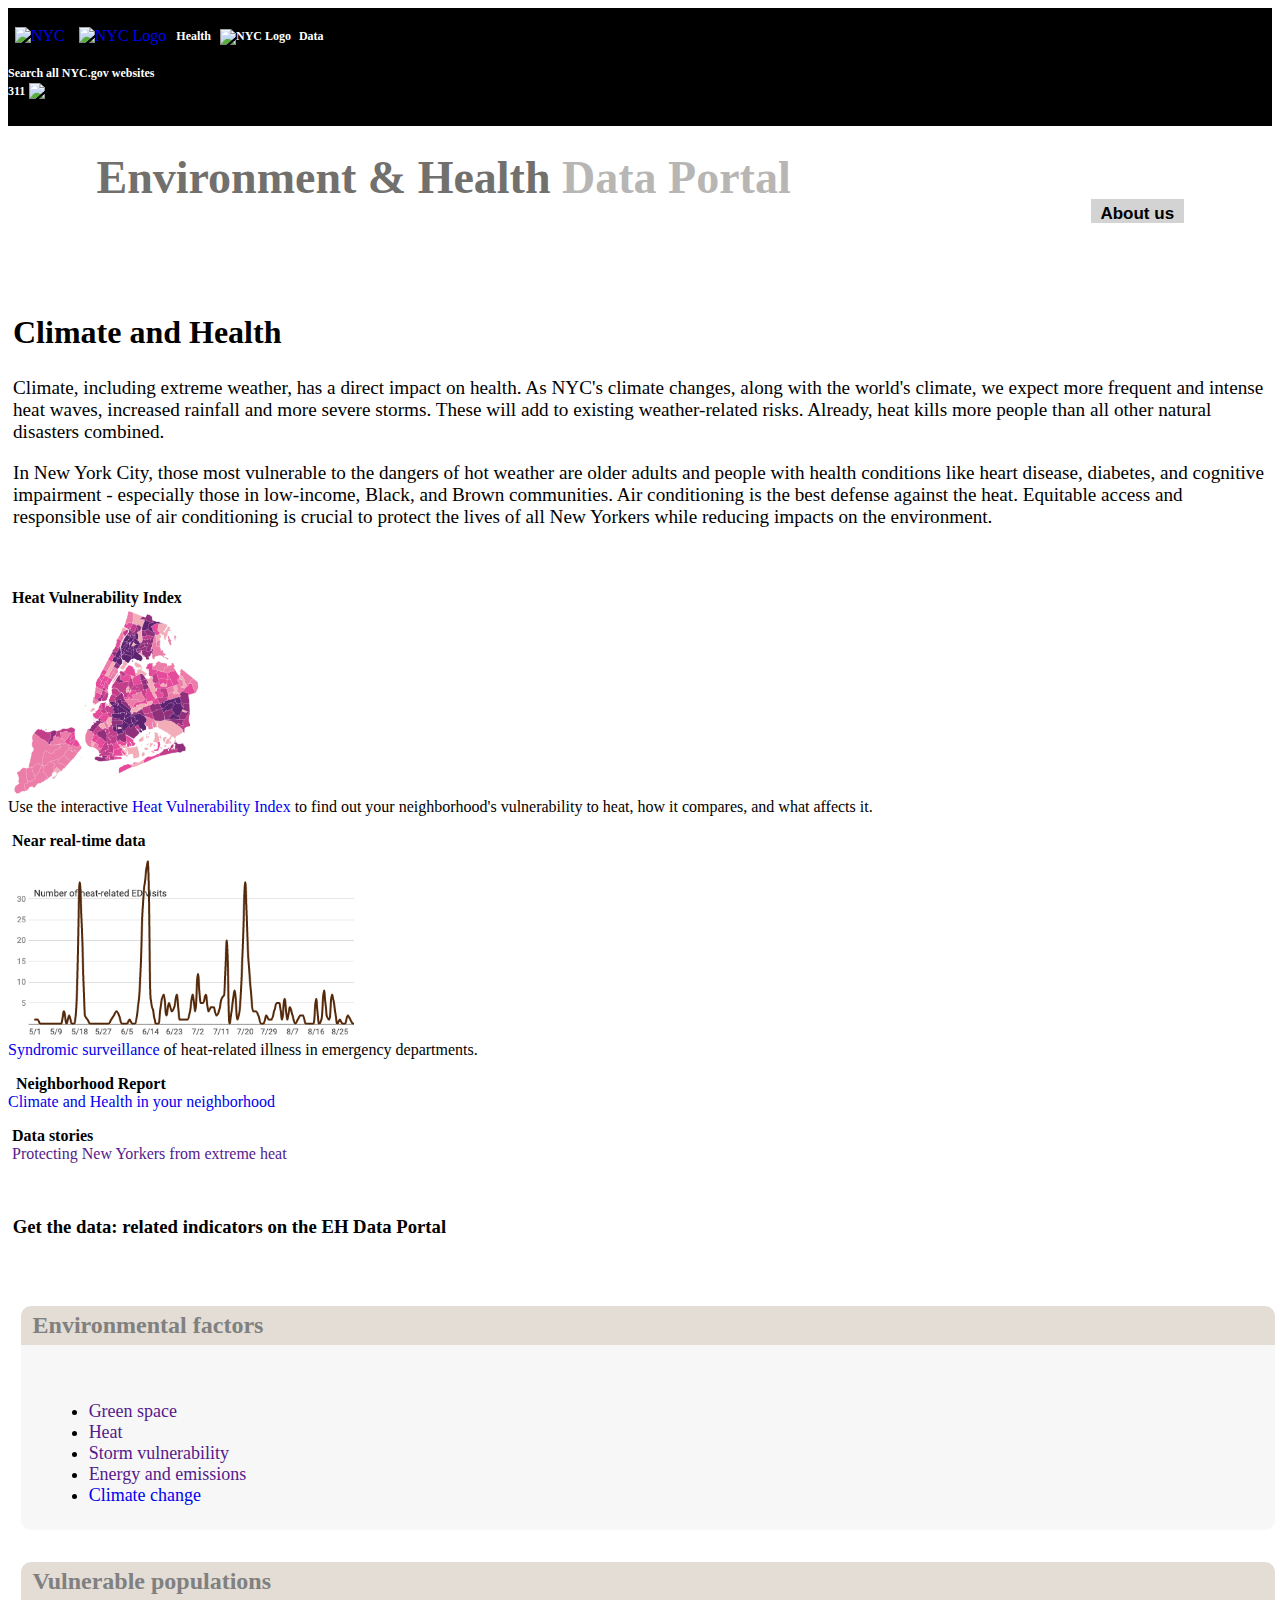
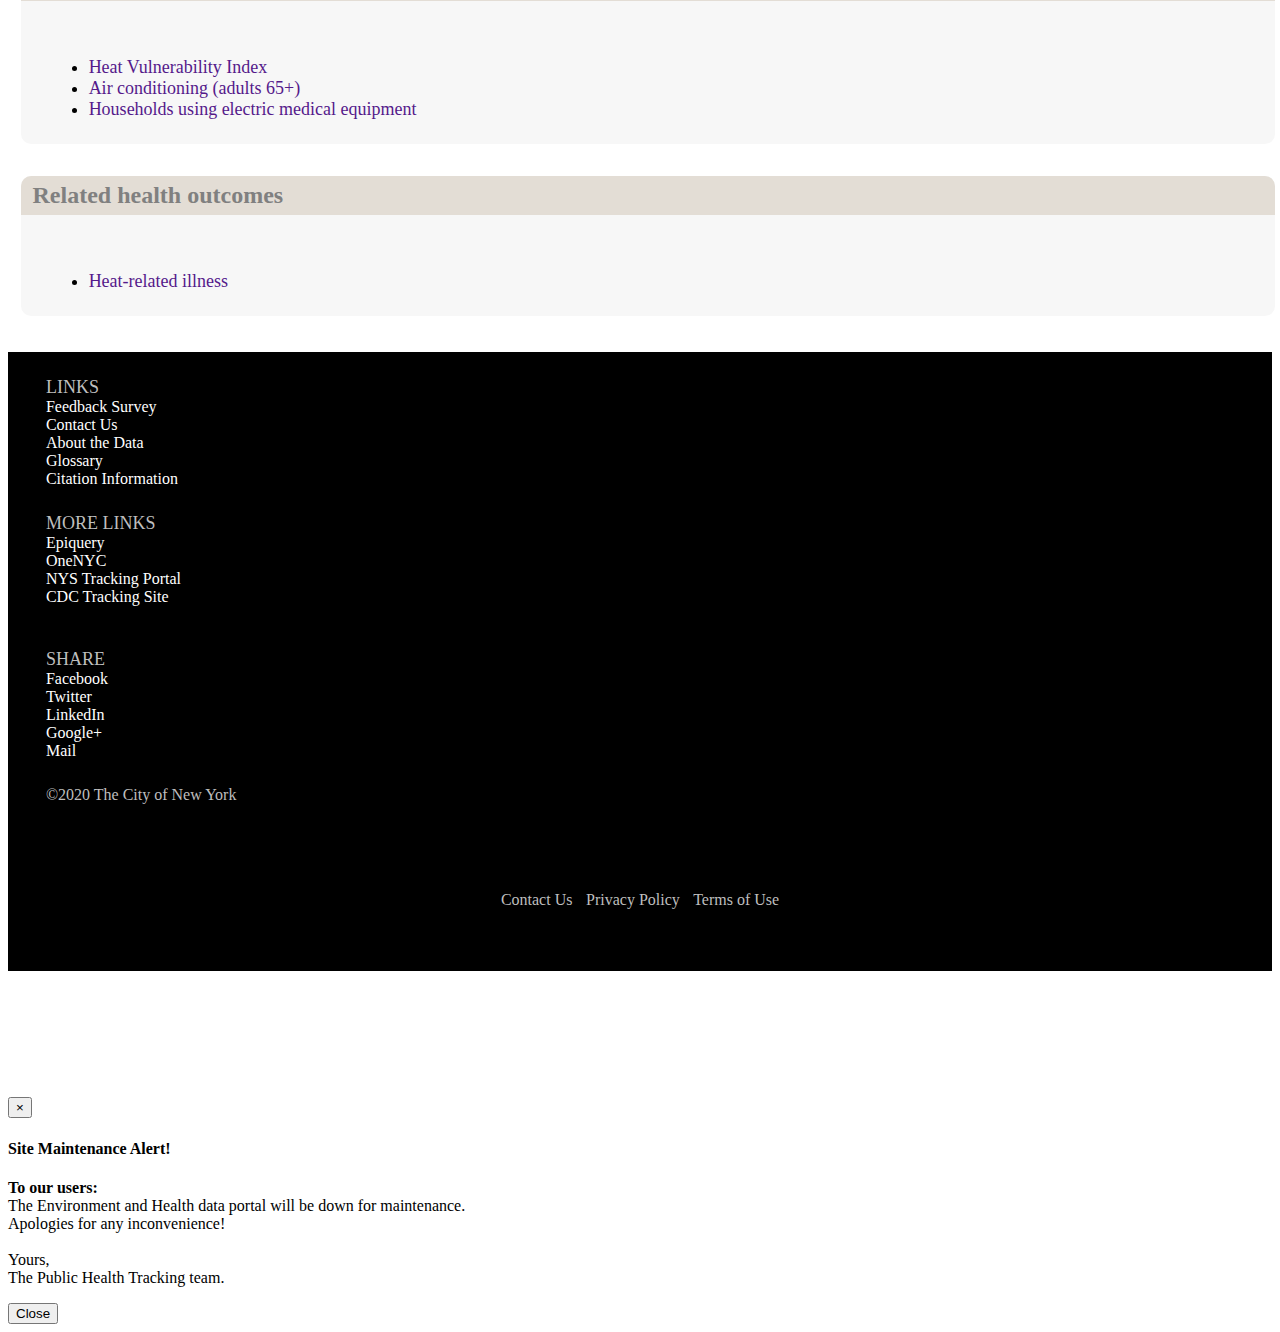
==== index.html @ 40ec313a "Update index.html" ====
<!DOCTYPE html>
<html xmlns="http://www.w3.org/1999/xhtml" lang="en-us">
<head id="ctl00_Head1"><title>
	Environment & Health Data Portal
</title>
    <meta charset="utf-8">
    <meta http-equiv="X-UA-Compatible" content="IE=edge">
    <meta name="viewport" content="width=device-width, initial-scale=1">
    <meta name="description" content="">
    <meta name="author" content="">
    <link rel="shortcut icon" href="../../assets/ico/favicon.ico">
    <!-- Bootstrap core CSS -->
    <link href="http://a816-dohbesp.nyc.gov/IndicatorPublic/EPHTbootstrap/css/bootstrap.min.css" rel="stylesheet" type="text/css" />
    <!-- Custom styles for this template -->
    <link href="http://a816-dohbesp.nyc.gov/IndicatorPublic/EPHTcss/navbar-static-top.css" rel="stylesheet" type="text/css" />
    <!-- Just for debugging purposes. Don't actually copy this line! -->
    <!--[if lt IE 9]><script src="../../assets/js/ie8-responsive-file-warning.js"></script><![endif]-->
    <!-- HTML5 shim and Respond.js IE8 support of HTML5 elements and media queries -->
    <!--[if lt IE 9]>
      <script src="https://oss.maxcdn.com/libs/html5shiv/3.7.0/html5shiv.js"></script>
      <script src="https://oss.maxcdn.com/libs/respond.js/1.4.2/respond.min.js"></script>
    <![endif]-->
    <script src="http://a816-dohbesp.nyc.gov/IndicatorPublic/EPHTjs/jquery-1.10.2.min.js" type="text/javascript"></script>
    <link href="http://a816-dohbesp.nyc.gov/IndicatorPublic/EPHTcss/CustomBootstrap.css" rel="stylesheet" type="text/css" />
    <link href="css/aqh.css" rel="stylesheet" type="text/css"/> 
    <link href="http://a816-dohbesp.nyc.gov/IndicatorPublic/EPHTcss/Custom.css" rel="stylesheet" type="text/css" />
    <link href="http://a816-dohbesp.nyc.gov/IndicatorPublic/EPHTcss/sticky-footer2.css" rel="stylesheet" type="text/css" />
    <link href="http://a816-dohbesp.nyc.gov/IndicatorPublic/EPHTcss/styleFont.css" rel="stylesheet" type="text/css" />
    <link rel="shortcut icon" href="http://a816-dohbesp.nyc.gov/IndicatorPublic/EPHTimages/logo.png" />
    <script src="http://a816-dohbesp.nyc.gov/IndicatorPublic/EPHTjs/jquery-ui.min.js" type="text/javascript"></script>
    <link href="http://a816-dohbesp.nyc.gov/IndicatorPublic/EPHTcss/jquery-ui.min.css" rel="stylesheet" type="text/css" />
        <!--Fontawesome Icons-->
        <link rel="stylesheet" href="https://nycehs.github.io/Portal-Core-Repo/fontawesome/css/all.min.css">
    <style type="text/css">
        li {
            list-style: none;
        }

        ul {
            list-style: none;
        }

        .CompletionListCssClass {
            font-size: 14px;
            color: #000;
            padding: 3px 5px;
            border: 1px solid #999;
            background: #fff;
            width: 300px;
            float: left;
            z-index: 1;
            position: absolute;
            margin-left: 0px;
        }

       
    </style>
    <style>
        .bodys {
            background: url(/IndicatorPublic/EPHTimages/contactus.png) no-repeat center;
            -webkit-background-size: cover;
            -moz-background-size: cover;
            -o-background-size: cover;
            background-size: cover;
            background-position: bottom;
        }

        .panel-default {
            opacity: 0.9;
            margin-top: 30px;
        }

        .form-group.last {
            margin-bottom: 0px;
        }
        /*---------------------------------------------------Search------------------------------------------------------------ */
        .SearchBox {
            width: 140px;
        }

        .SearchBoxSection {
            padding-bottom: 3%;
        }

        .WaterMarkSearch {
            color: Gray;
            font-size: 10pt !important;
        }

        #ui-id-1 {
            width: 250px;
        }

        .ui-menu-item {
            font-size: 14px;
        }
        /*----------------------------------------------------Search End----------------------------------------------------------*/
    </style>
    <style>
        .navbar {
            border-radius: 0;
        }

        img {
            /* Responsive images (ensure images don't scale beyond their parents) */
            max-width: 100%;
            /* Part 1: Set a maxium relative to the parent */
            width: auto\9;
            /* IE7-8 need help adjusting responsive images */
            height: auto;
            /* Part 2: Scale the height according to the width, otherwise you get stretching */
            vertical-align: middle;
            border: 0;
            -ms-interpolation-mode: bicubic;
        }

        black-title {
            color: #fff;
            font-size: 12px;
            font-weight: bold;
            padding: 0 0 0 10px;
        }



        .containerdata {
            max-width: 940px;
            _width: 940px;
            padding-left: 20px;
            padding-right: 20px;
            margin-left: auto;
            margin-right: auto;
            position: relative;
        }

        #main {
            margin-bottom: 20px;
        }


        .containerdata {
            *zoom: 1;
            max-width: 940px;
            _width: 940px;
            padding-left: 20px;
            padding-right: 20px;
            margin-left: auto;
            margin-right: auto;
            position: relative;
        }

            .containerdata:after {
                content: "";
                display: table;
                clear: both;
            }


            .containerdata:before,
            .containerdata:after {
                display: table;
                line-height: 0;
                content: "";
            }


            .containerdata:after {
                clear: both;
            }
        /*  NYC - Agency Header
    -------------------
*/

        .agency-header .upper-header-left {
            width: 25%;
        }


        .agency-header .small-nyc-logo {
            height: 15px;
            width: 40px;
            margin: 0 10px 0 -1px;
        }


        .agency-header .upper-header-black-title {
            color: #fff;
            font-size: 12px;
            font-weight: bold;
            padding: 0 0 0 10px;
            /* Tablet Portrait size to standard 960 (devices and browsers) */
        }

        @media only screen and (max-width: 767px) {

            .agency-header .upper-header-black-title {
                display: none;
            }
        }


        .agency-header .upper-header-padding {
            width: 50%;
        }


        .agency-header .upper-header-right {
            position: absolute;
            right: 23px;
            padding-left: 4%;
            /* Tablet Portrait size to standard 960 (devices and browsers) */
        }

        @media only screen and (max-width: 767px) {

            .agency-header .upper-header-right {
                display: none;
            }
        }


        .agency-header .upper-header-search {
            font-size: 12px;
            font-weight: bold;
            color: #fff;
            margin-left: 5px;
        }


            .agency-header .upper-header-search a {
                color: #fff;
            }


        .agency-header .upper-header-three-one-one {
            color: #fff;
            font-size: 12px;
            font-weight: bold;
            margin: 0 5px;
        }


            .agency-header .upper-header-three-one-one a {
                color: #fff;
            }


        .lt-ie8 header .logo {
            position: relative;
        }


        .agency-header .upper-header-black {
            background: #000;
            height: 25px;
        }

        a {
            text-decoration: none;
            outline: 0;
        }

        ul {
            padding-left: 0px;
        }

        .SearchBoxSectionQuick {
            float: right;
        }

        @media only screen and (max-width: 320px) {
            .SearchBoxSectionQuick {
                float: left;
                padding-left:8%;
            }
            /*.thumbnailSec{
                padding-left:8%;
            }
            .headingInfo{
                  padding-left:8%;
             }*/
        }

        @media only screen and (max-width: 480px) {
            .SearchBoxSectionQuick {
                float: left;
                 padding-left:8%;
            }
             /*.thumbnailSec{
                padding-left:8%;
            }
             .headingInfo{
                  padding-left:8%;
             }*/
        }
    </style>

    <script type="text/javascript">
var _gaq = _gaq || [];
_gaq.push(['_setAccount', 'UA-28636785-1']);
_gaq.push(['_trackPageview']);

    (function () {
        var ga = document.createElement('script'); ga.type = 'text/javascript'; ga.async = true;
        ga.src = ('https:' == document.location.protocol ? 'https://ssl' : 'http://www') + '.google-analytics.com/ga.js';
        var s = document.getElementsByTagName('script')[0]; s.parentNode.insertBefore(ga, s);
    })();
    (function (i, s, o, g, r, a, m) {
        i['GoogleAnalyticsObject'] = r; i[r] = i[r] || function () {
            (i[r].q = i[r].q || []).push(arguments)
        }, i[r].l = 1 * new Date(); a = s.createElement(o),
      m = s.getElementsByTagName(o)[0]; a.async = 1; a.src = g; m.parentNode.insertBefore(a, m)
    })(window, document, 'script', '//www.google-analytics.com/analytics.js', 'ga');

</script>

    <script type="text/javascript">
        var _gaq = _gaq || [];
        _gaq.push(['_setAccount', 'UA-28636785-1']);
        _gaq.push(['_trackPageview']);

        (function () {
            var ga = document.createElement('script'); ga.type = 'text/javascript'; ga.async = true;
            ga.src = ('https:' == document.location.protocol ? 'https://ssl' : 'http://www') + '.google-analytics.com/ga.js';
            var s = document.getElementsByTagName('script')[0]; s.parentNode.insertBefore(ga, s);
        })();

        //window.onerror = function () {
        //    window.location.href("PublicTracking.aspx");
        //}
    </script>



</head>
<body data-spy="scroll" data-target="content">
    <style type="text/css">
        /*Bredcub start*/
        .bcrumb_home:after, .bcrumb_topic:before, .bcrumb_topic:after, .bcrumb_subtopic:after, .bcrumb_subtopic:before, .bcrumb_indicator:before
        {
            content: "";
            position: absolute;
            top: 49%;
            z-index: -1;
            width: 50%;
        }
        
        .bcrumb_home:after, .bcrumb_topic:before
        {
            border-top: 3px dotted silver;
        }
        
        .bcrumb_topic:after, .bcrumb_subtopic:after, .bcrumb_subtopic:before, .bcrumb_indicator:before
        {
            border-top: 3px solid #72706D;
        }
        
        .bcrumb_home:after, .bcrumb_topic:after, .bcrumb_subtopic:after
        {
            left: 50%;
        }
        
        .bcrumb_topic:before, .bcrumb_subtopic:before, .bcrumb_indicator:before
        {
            right: 50%;
        }
        
        .bcrumb_home, .bcrumb_topic, .bcrumb_subtopic, .bcrumb_indicator
        {
            text-align: center;
            position: relative;
            z-index: 1;
        }
        .bc_icon_Env
        {
            background: #b2c1b7;
            font-family: sans-serif;
            font-size: 14px;
            border: 0px solid white;
            border-radius: 50%;
            display: block;
            width: 28px;
            height: 28px;
            text-align: center;
            line-height: 28px;
            color: white;
            margin: 0 auto; /* behavior: url(js/PIE-1.0.0/PIE.htc);*/
        }
        
        .bc_icon_health
        {
            background: #8da2b5;
            font-family: sans-serif;
            font-size: 14px;
            border: 0px solid white;
            border-radius: 50%;
            display: block;
            width: 28px;
            height: 28px;
            text-align: center;
            line-height: 28px;
            color: white;
            margin: 0 auto; /* behavior: url(js/PIE-1.0.0/PIE.htc);*/
        }
        
        .bc_icon
        {
            background: red;
            font-family: sans-serif;
            font-size: 14px;
        }
        
        .bc_home
        {
            background: #72706D;
            font-size: 16px;
        }
        
        
        .bc_icon, .bc_home
        {
            border: 0px solid white;
            border-radius: 50%;
            display: block;
            width: 28px;
            height: 28px;
            text-align: center;
            line-height: 28px;
            color: white;
            margin: 0 auto; /*behavior: url(js/PIE-1.0.0/PIE.htc);*/
        }
        
        .bc_home > .fa-home
        {
            margin-top: 4px;
        }

           /*  NYC - Agency Header
    -------------------
*/

        .agency-header .upper-header-left {
            width: 25%;
        }


        .agency-header .small-nyc-logo {
            height: 15px;
            width: 40px;
            margin: 0 10px 0 -1px;
        }


        .agency-header .upper-header-black-title {
            color: #fff;
            font-size: 12px;
            font-weight: bold;
            padding: 0 0 0 10px;
            /* Tablet Portrait size to standard 960 (devices and browsers) */
        }

        @media only screen and (max-width: 767px) {

            .agency-header .upper-header-black-title {
                display: none;
            }
        }


        .agency-header .upper-header-padding {
            width: 50%;
        }


        .agency-header .upper-header-right {
            position: absolute;
            right: 23px;
            padding-left: 4%;
            /* Tablet Portrait size to standard 960 (devices and browsers) */
        }


        @media (min-width: 180px) { 
             .portaltitle {
                font-size:36px;
                font-weight:bold; 
                color: #72706d;            
            }
              .portalsubtitle {
                font-size:16px;
            }
        }
        /* Small devices (tablets, 768px and up) */
        @media (min-width: 768px) {
            .portaltitle {
                font-size:36px;
                font-weight:bold;  
                color: #72706d;            
            }
             .portalsubtitle {
                font-size:16px;                 
            }
        }

        /* Medium devices (desktops, 992px and up) */
        @media (min-width: 992px) {  
             .portaltitle {
                font-size:46px; 
                font-weight:bold;     
                color: #72706d;        
            } 
              .portalsubtitle {
                font-size:20px;                 
            }

        }

        /* Large devices (large desktops, 1200px and up) */
        @media (min-width: 1200px) {   
            .portaltitle {
                font-size:46px; 
                font-weight:bold;   
                color: #72706d;           
            } 
             .portalsubtitle {
                font-size:20px;                 
            }
        }
         /* -====== */

         /* End - NYC - Agency Header
    -------------------
*/

  
        .mdropbtn {
            background-color: black;
            color: white;
            font-weight:bold;
            padding-left: 20%;
            font-size: 12px;
            border: none;
            }
        .mdropdown-content {
            display: none;
            position: absolute;
            background-color: black;
            min-width: 100%;
            box-shadow: 0px 8px 16px 0px rgba(0,0,0,0.2);
            z-index: 1;
        }
 .mdropdown {
             position: relative;
            display: inline-block;
             color: white;
        }
            .mdropdown-content a {              
               padding-left:5px;
                padding-right:5px;
                padding-bottom:2px;              
                padding-top:3px;              
                display: block;
                background-color:black;
                color:white;
                font-weight:bold; 
                font-size: 12px;
            }

            .mdropdown-content a:hover { text-decoration: underline;}

            .mdropdown:hover .mdropdown-content {display: block;}
            .mdropdown:hover .mdropbtn {color:white;}

    </style>
    <form method="post" action="./Infographic.aspx" id="aspnetForm" role="main">
<div class="aspNetHidden">
<input type="hidden" name="__EVENTTARGET" id="__EVENTTARGET" value="" />
<input type="hidden" name="__EVENTARGUMENT" id="__EVENTARGUMENT" value="" />
<input type="hidden" name="__VIEWSTATE" id="__VIEWSTATE" value="/wEPDwULLTE1Mjg2ODA1NjBkZMqKMxJgKrU/wUZEgbzfE8G/mOHQipn+JaupIbJiMWh0" />
</div>

<script type="text/javascript">
//<![CDATA[
var theForm = document.forms['aspnetForm'];
if (!theForm) {
    theForm = document.aspnetForm;
}
function __doPostBack(eventTarget, eventArgument) {
    if (!theForm.onsubmit || (theForm.onsubmit() != false)) {
        theForm.__EVENTTARGET.value = eventTarget;
        theForm.__EVENTARGUMENT.value = eventArgument;
        theForm.submit();
    }
}
//]]>
</script>


<script src="http://a816-dohbesp.nyc.gov/IndicatorPublic/WebResource.axd?d=aV9jyb-Fp7F9CkYikFi5JEhA5NPgAIx7LPVR1TLxKPvVyAekL7sQSp5OYDFds5mo7yM3j55OBrlsD1oHlGs_XVOI3ALD_9Qn-vBt6dnXHSc1&t=636264156700000000" type="text/javascript"></script>


<script src="http://a816-dohbesp.nyc.gov/IndicatorPublic/Scripts/WebForms/MsAjax/MicrosoftAjax.js" type="text/javascript"></script>
<script type="text/javascript">
//<![CDATA[
if (typeof(Sys) === 'undefined') throw new Error('ASP.NET Ajax client-side framework failed to load.');
//]]>
</script>

<script src="http://a816-dohbesp.nyc.gov/IndicatorPublic/Scripts/WebForms/MsAjax/MicrosoftAjaxWebForms.js" type="text/javascript"></script>
<div class="aspNetHidden">

	<input type="hidden" name="__VIEWSTATEGENERATOR" id="__VIEWSTATEGENERATOR" value="B64E13E1" />
	<input type="hidden" name="__EVENTVALIDATION" id="__EVENTVALIDATION" value="/wEdAAJA0SbKWSqwSrJ5rwhRHuf8A3tXiMLM8y8aEkS21tuzdjdCIg7AAr4YM25DkGEoFbBFaZ4jBKxnVuKt+2EQ28OO" />
</div>
    <script src="http://a816-dohbesp.nyc.gov/IndicatorPublic/EPHTbootstrap/js/bootstrap.min.js" type="text/javascript"></script>
    <script src="http://a816-dohbesp.nyc.gov/IndicatorPublic/EPHTbootstrap/js/bootstrap-select.min.js" type="text/javascript"></script>
    <link href="http://a816-dohbesp.nyc.gov/IndicatorPublic/EPHTbootstrap/css/bootstrap-select.min.css" rel="stylesheet" type="text/css"/>
    <link href="http://a816-dohbesp.nyc.gov/IndicatorPublic/EPHTcss/CustomBootstrap.css" rel="stylesheet" type="text/css" />
    <script src="http://a816-dohbesp.nyc.gov/IndicatorPublic/EPHTjs/jquery.dataTables.min.js" type="text/javascript"></script>
    <script src="http://a816-dohbesp.nyc.gov/IndicatorPublic/EPHTjs/jquery.dataTables.rowGrouping.js" type="text/javascript"></script>
    <!--[if lt IE 9]>
      <script type="text/javascript" src="EPHTjs/aight.js"></script>
    <![endif]-->
    <!--[if lte IE 8]><script type="text/javascript" src="EPHTjs/r2d3.js"></script><![endif]-->
    <!--[if gte IE 9]><!-->
    <script type="text/javascript" src="http://a816-dohbesp.nyc.gov/IndicatorPublic/EPHTjs/d3.v3.min.js"></script>
    <!--<![endif]-->
    <!-- IE10 viewport hack for Surface/desktop Windows 8 bug -->
    <!-- HTML5 shim and Respond.js IE8 support of HTML5 elements and media queries -->
    <!--[if lt IE 9]>
      <script src="https://oss.maxcdn.com/html5shiv/3.7.2/html5shiv.min.js"></script>
      <script src="https://oss.maxcdn.com/respond/1.4.2/respond.min.js"></script>
    <![endif]-->
    <script type="text/javascript">
//<![CDATA[
Sys.WebForms.PageRequestManager._initialize('ctl00$ScriptManager1', 'aspnetForm', [], [], [], 600, 'ctl00');
//]]>
</script>

    <div>
        
         
        <div class="row-fluid hidden-print"  style="min-height:5%;background-color:black;height:20%;">
          <div class="col-md-12 col-lg-12 col-sm-12 col-xs-12 agency-header" style="background-color:black;">
                 <div class="row-fluid">
                 
                  <div class="col-md-6 col-lg-6 col-sm-6 col-xs-6">
                       <div class="pull-left visible-lg visible-md hidden-xs hidden-sm" style="padding-left:12.5%;">&nbsp;</div>
                    <div style="white-space: nowrap;">
                      <a href="http://www1.nyc.gov/" aria-label="NYC Logo white">  &nbsp;                      
                                    <img src="http://a816-dohbesp.nyc.gov/IndicatorPublic/EPHTimages/nyc_white.png" alt="NYC" style="height:15px;"  class="small-nyc-logo" aria-label="NYC Logo white" />
                           <img src="http://a816-dohbesp.nyc.gov/IndicatorPublic/EPHTimages/upper-header-divider.gif" alt="NYC Logo" aria-label="NYC Logo img-responsive" />                                 

                      </a> 
                         <a href="https://www1.nyc.gov/site/doh/index.page"  style="color:white;font-size:12px;font-weight:bold;" aria-label="NYC health white">
                             &nbsp;     Health &nbsp;   
                                  <img src="http://a816-dohbesp.nyc.gov/IndicatorPublic/EPHTimages/upper-header-divider.gif" alt="NYC Logo" aria-label="NYC Logo img-responsive" />     
                         </a>         
                           
                          <div class="mdropdown"> 
                               <a class="mdropbtn" style="color:white;" href="http://www.nyc.gov/health/data">                                    
                             Data
                           </a>
                              <div class="mdropdown-content">
                                <a href="https://a816-health.nyc.gov/hdi/epiquery/" style="color:white;">&nbsp;Epiquery</a>
                                <a  href="" style="color:white;">&nbsp;Environment &amp; Health Data Portal</a>
                                <a  href="https://a816-health.nyc.gov/hdi/profiles/" style="color:white;">&nbsp;Community Health Profiles</a>		
                                </div>
                          </div>

                          </div>
                       
                  </div>

                  <div class="col-md-6 col-lg-6 col-sm-6 col-xs-6">
                        <span  class="pull-right visible-lg visible-md hidden-xs hidden-sm" style="padding-right:13%;">&nbsp;</span>
                      <div class="pull-right">
                          <span class="hidden-xs" style="white-space: nowrap;">

                              <a href="http://www1.nyc.gov/home/search/index.page" style="color: white; font-size: 12px; font-weight: bold; white-space: nowrap;" name="Search all NYC.gov websites Link" target="_blank" aria-label="Search all NYC.gov websites Link">Search
                                            all NYC.gov websites</a>
                          </span>
                      </div>
                      <div class="pull-right">
                          <span style="white-space: nowrap;">
                              <a href="http://www1.nyc.gov/311/index.page" style="color: white; font-size: 12px; font-weight: bold;" target="_blank" aria-label="311 Link">311</a>
                              <img src="http://a816-dohbesp.nyc.gov/IndicatorPublic/EPHTimages/upper-header-divider.gif"
                                  alt="Search all NYC.gov websites Image" aria-label="Search all NYC.gov websites Image" />
                          </span>
                      </div>
                  </div>
                
              </div>
          </div>
        </div>
        
        
        
    <div class="container-fluid ">
          <div class="bodys img-responsive" style="width: 100%; height: 100%">
            <div class="iw_component" id="1432060140214" style="display: block">
                <div class="agency-header">
                    <div class="upper-header-black">
                        <div class="containerdata1">
                           
                        </div>
                    </div>
                </div>
            </div>

            <div id="viz_header">
                <div class="row-fluid" style="padding-top:2%; padding-bottom: 2%;overflow:hidden;">
                    <div class="col-md-10 col-lg-10 col-sm-12 col-xs-12 pull-left" style="padding-left:7%;">
                        <div class="header_title">
                            <a href="PublicTracking.aspx" style="text-decoration: none;" class="header_title portaltitle">Environment
                        & Health <span style="opacity: 0.5">Data Portal</span></a>
                        </div>
                    </div>                    
                        <div class="col-md-2 col-lg-2 col-sm-12 col-xs-12 pull-left" style="text-align: right;padding-right:7%;">                                                  
                                  <a href="LearnMore.aspx" style="text-decoration: none;background-color:lightgray;padding-top:5px;border-color:lightgray; font-family:Arial;color:black;width:115px;height:35px;font-size:17px;font-weight:bold;white-space:nowrap"  name="Learn More Link" class="btn btn-block pull-right">
                                           &nbsp;&nbsp;About us&nbsp;&nbsp;</a>                            
                    
                    </div>
                </div>
            </div>
        </div>
    </div>

            <div class="container" style="height: 100%; padding-top: 1%;">

                <div class="row" style="padding-top:2%; padding-bottom: 2%;overflow:hidden;">
                    <div class="col-md-10 col-lg-10 col-sm-12 col-xs-12 pull-left">
                        <h2 class="aq_title">Climate and Health</h2>
                        <p class="aq_intro">Climate, including extreme weather, has a direct impact on health. As NYC's climate changes, along with the world's climate, we expect more frequent and intense heat waves, increased rainfall and more severe storms. These will add to existing weather-related risks. Already, heat kills more people than all other natural disasters combined.   </p>
                        <p class="aq_intro">In New York City, those most vulnerable to the dangers  of hot weather are older adults and people with health conditions like heart disease, diabetes, and cognitive impairment - especially those in low-income, Black, and Brown communities. Air conditioning is the best defense against the heat. Equitable access and responsible use of air conditioning is crucial to protect the lives of all New Yorkers while reducing impacts on the environment.


                        </p>
                    </div>                    

                </div>

                <div class="row">

                    <div class="col-lg-4 col-sm-6 col-xs-12" style="padding-right: 10px;">                        
                        <ul class="list-group list-group-flush">
                        <li class="list-group-item"><strong><i class="fas fa-thermometer-full"></i>&nbsp;Heat Vulnerability Index</strong></li>
                        <li class="list-group-item text-center"><img src="images/hvi.png" style="height: 191px;"></li>
                        <li class="list-group-item">Use the interactive <a href="hvi.html">Heat Vulnerability Index</a> to find out your neighborhood's vulnerability to heat, how it compares, and what affects it.</li>
                    </ul></div>
                    <div class="col-lg-4 col-sm-6 col-xs-12" style="padding-right: 10px;">     
                        <ul class="list-group list-group-flush">
                            <li class="list-group-item"><strong><i class="fas fa-chart-line"></i>&nbsp;Near real-time data</strong></li>
                            <li class="list-group-item text-center"><img src="images/realtime.png" style="height: 191px;"></li>
                            <li class="list-group-item"><a href="syndromic.html">Syndromic surveillance</a> of heat-related illness in emergency departments.</li>
                        </ul>
                        
                        </div>

                    <div class="col-lg-4 col-sm-6 col-xs-12" style="padding-right: 10px;">

                        <ul class="list-group list-group-flush">

                           
                            <li class="list-group-item"><strong><i class="fas fa-map-marked-alt"></i>&nbsp; Neighborhood Report</strong></li>

                           
                            <li class="list-group-item">
                                <a href="http://a816-dohbesp.nyc.gov/IndicatorPublic/QuickView.aspx?report_id=79">Climate and Health in your neighborhood</a><br>
                               

                            </li>
                        </ul>

                        <ul class="list-group list-group-flush">
                            <li class="list-group-item"><strong><i class="fas fa-atlas"></i>&nbsp;Data stories</strong></li>
                            <li class="list-group-item">
                                <i class="fas fa-caret-right"></i>&nbsp;<a href="">Protecting New Yorkers from extreme heat</a><br>
                            </li>
                        </ul>




                    </div>
                </div>

                <br>
                
                <div class="row pt-4">
                    <h3><i class="fas fa-chart-line"></i>&nbsp;Get the data: <span class="text-muted">related indicators on the EH Data Portal</span></h3>
                </div>
                <br>

                <div class="row">
                    <div class="col-lg-4 col-md-6 col-sm-12" style="padding-right: 10px;">
                            <div class="tile" style="width: 100%; color: black; background-color:#f7f7f7;margin-left:1%;padding-left:0%;padding-right:0%;padding-top:0px;border-radius:10px;border-radius:10px;">
                                    <div style="background-color:#e3ddd5;border-top-right-radius:10px;border-top-left-radius:10px;">
                                        <h4 class="title" style="color:gray; width: 100%; padding: 6px;font-size:24px"><i class="fas fa-chart-bar"></i>&nbsp;Environmental factors                                                     
                                  </h4>                                             
                                    </div>                                                 
                                
                                  <div style="background-color:transparent;padding: 6px; ">
                                      <ul style="font-size:18px;padding-left:5%;">
                                         <li style="list-style-type:disc;">
                                                <a href="">Green space</a>
                                         </li>

                                         <li style="list-style-type:disc;">
                                                <a href="">Heat</a>
                                         </li>

                                         <li style="list-style-type:disc;">
                                                <a href="">Storm vulnerability</a>
                                         </li>

                                         <li style="list-style-type:disc">
                                                <a href="">Energy and emissions</a>
                                         </li>

                                         <li style="list-style-type:disc">
                                                <a href="http://a816-dohbesp.nyc.gov/IndicatorPublic/Subtopic.aspx?theme_code=1,4&subtopic_id=83">Climate change</a>
                                         </li>

                                     </ul>
                                  </div>
                              </div>
                        
                    </div>

                    <div class="col-lg-4 col-md-6 col-sm-12" style="padding-right: 10px;">
                        <div class="tile" style="width: 100%; color: black; background-color:#f7f7f7;margin-left:1%;padding-left:0%;padding-right:0%;padding-top:0px;border-radius:10px;border-radius:10px;">
                                <div style="background-color:#e3ddd5;border-top-right-radius:10px;border-top-left-radius:10px;">
                                    <h4 class="title" style="color:gray; width: 100%; padding: 6px;font-size:24px"><i class="fas fa-chart-bar"></i>&nbsp;Vulnerable populations                          
                              </h4>                                             
                                </div>                                                 
                            
                              <div style="background-color:transparent;padding: 6px; ">
                                  <ul style="font-size:18px;padding-left:5%;">
                                     <li style="list-style-type:disc;">
                                            <a href="">Heat Vulnerability Index</a>
                                     </li>

                                     <li style="list-style-type:disc;">
                                            <a href="">Air conditioning (adults 65+)</a>
                                     </li>

                                     <li style="list-style-type:disc;">
                                        <a href="">Households using electric medical equipment</a>
                                 </li>

                                   

                                 </ul>
                              </div>
                          </div>
                          
                    </div>

                    
                    <div class="col-lg-4 col-md-6 col-sm-12" style="padding-right: 10px;">
                            <div class="tile" style="width: 100%; color: black; background-color:#f7f7f7;margin-left:1%;padding-left:0%;padding-right:0%;padding-top:0px;border-radius:10px;border-radius:10px;">
                                    <div style="background-color:#e3ddd5;border-top-right-radius:10px;border-top-left-radius:10px;">
                                        <h4 class="title" style="color:gray; width: 100%; padding: 6px;font-size:24px"><i class="fas fa-chart-bar"></i>&nbsp;Related health outcomes                          
                                  </h4>                                             
                                    </div>                                                 
                                
                                  <div style="background-color:transparent;padding: 6px; ">
                                      <ul style="font-size:18px;padding-left:5%;">
                                         <li style="list-style-type:disc;">
                                                <a href="">Heat-related illness</a>
                                         </li>

                                     </ul>
                                  </div>
                              </div>
                           
                    </div>	

	

                </div>
                <br><br>
           
            </div>




    <script type="text/javascript">
        $(document).ready(function () {
            resizeLeftright();
            $('#imginfocold').mouseenter(function () {
                $('#imginfocold').hide()
                $('#imginfocoldHover').show();
            });
            $('#imginfocoldHover').mouseleave(function () {
                $('#imginfocold').show()
                $('#imginfocoldHover').hide();
            });
            $('#imginfo').mouseenter(function () {
                $('#imginfo').hide()
                $('#imginfoHover').show();
            });
            $('#imginfoHover').mouseleave(function () {
                $('#imginfo').show()
                $('#imginfoHover').hide();
            });

            $('#imginfoasthma').mouseenter(function () {
                $('#imginfoasthma').hide()
                $('#imginfoasthmaHover').show();
            });
            $('#imginfoasthmaHover').mouseleave(function () {
                $('#imginfoasthma').show()
                $('#imginfoasthmaHover').hide();
            });

            $('#imginfotraffic').mouseenter(function () {
                $('#imginfotraffic').hide()
                $('#imginfotrafficHover').show();
            });
            $('#imginfotrafficHover').mouseleave(function () {
                $('#imginfotraffic').show()
                $('#imginfotrafficHover').hide();
            });

            $("#imgHome").tooltip({
                'container': 'body',
                'placement': 'bottom',
                'html': true
            });

            $("#imgContactUs").tooltip({
                'container': 'body',
                'placement': 'bottom',
                'html': true
            });

            $("#imgtour").tooltip({
                'container': 'body',
                'placement': 'bottom',
                'html': true
            });
        });
        function resizeLeftright() {
            var leftHeight = $(".left").height();
            var rightHeight = $(".right").height();
            if (leftHeight > rightHeight) { $(".right").height(leftHeight) }
            else { $(".left").height(rightHeight) };
        }


        function MailToContactClick() {
            var hrefcon = $("#MailToContact").attr("href");
            var message = $("#message").val();
            var name = $("#name").val();
            var finallink = hrefcon + 'Dear Tracking Portal Staff, my name is ' + name + ',%0A %0A' + message + '%0AThank You.' + '%0A %0A' + 'Regards,' + '%0A' + name;
            $("#MailToContact").attr("href", finallink);
            return;
        }
        function ClickedFeedback() {

        }
        function txtsubtopic_item_selected(source, eventArgs) {
            var route = window.location.href;
            var routeData = route.split("?")[0];
            window.location.href = routeData + "?" + eventArgs.get_value();

        }
        var APIurl = $("#hidAPIUrl").val();
        $("#textSearch").autocomplete({
            minLength: 1,
            select: function (event, ui) { doSearch(ui.item.address); alert(address); },
            open: function () { $(this).removeClass("ui-corner-all").addClass("ui-corner-top"); },
            close: function () { $(this).removeClass("ui-corner-top").addClass("ui-corner-all"); },
            minLength: 2,
            source: function (request, response) {
                $.ajax({
                    url: APIurl + "Indicator/GetIndicatorList?prefixText=" + request.term + "&count=50",
                    dataType: "json",
                    type: "GET",
                    contentType: "application/json; charset=utf-8",
                    success: function (data) {
                        response($.map(data, function (item) {
                            return {
                                value: $.parseHTML($.parseJSON(item).First)[0].data,
                                address: $.parseHTML($.parseJSON(item).Second)[0].data
                            }
                        }))
                    }
                });
            } //source

        });
        $("#textSearch").keyup(function (e) {
            if (e.which === 13) {
                $(".ui-menu-item").show();
            }
        }).menu.active;
        function doSearch(address) {
            var route = window.location.href;
            var routeData = route.split("?")[0];
            window.location.href = routeData + "?" + address;
        }
        $("#textSearch").keypress(function (e) {
            var code = (e.keyCode ? e.keyCode : e.which);
            if (code == 13) { //Enter keycode
                return false;
            }
        });
    </script>


          <!--footer-->
        <div class="row-fluid hidden-print" style="background-color: black;" id="secfooter">
            <!--Links-->
            <div class="col-md-4 col-lg-4 col-sm-4 col-xs-4 footerSection" style="background-color: black; text-align: left; padding-left: 3%; padding-top: 2%;">
                <span style="font-size: large; color: #bebebe;">LINKS</span>
                <br />
               <a href="http://www.surveymonkey.com/s/TNQTZHV" target="_blank" style="color: white;" aria-label="Feedback Survey Link" id="Link2" title="Link2">Feedback Survey</a>
                <br />
                <a href="ContactUs.aspx" target="_blank" style="color: white;" aria-label="Contact Us Link" id="Link3">Contact Us</a><br />
                <a href="http://a816-dohmeta.nyc.gov/MetadataLite/" target="_blank" style="color: white;" aria-label="About the Data Link" id="Link4">About the Data</a>
                <br />
                <a href="Glossary.aspx"
                    target="_blank" style="color: white;" aria-label="Glossary Link" id="Link5">Glossary</a>
                <br />
               
                <a href="EPHTPDF/Suggested_Citation_Information.pdf"
                    target="_blank" style="color: white;" aria-label="citation information Link" id="SCI">Citation Information</a>
                <br />
               
            </div>
            <!--More Links-->
            <div class="col-md-4 col-lg-4 col-sm-4 col-xs-4 footerSection" style="background-color: black; text-align: left; padding-left: 3%; padding-top: 2%;">
                <span style="font-size: large; color: #bebebe; background-color: black;">MORE LINKS</span><br />
                 <a href="https://a816-health.nyc.gov/hdi/epiquery/" target="_blank" style="color: white;" aria-label="EpiQuery" id="epiLink" title="epiquery">Epiquery</a>
                <br />
                 <a href="https://onenyc.cityofnewyork.us/" target="_blank" style="color: white;" aria-label="OneNYC">OneNYC </a>
                  <br />
                <a href="http://www.health.ny.gov/environmental/public_health_tracking/" target="_blank"
                    style="color: white;" aria-label="NYS Tracking Portal Link">NYS Tracking Portal </a>
                <br />
                <a href="http://ephtracking.cdc.gov/showHome.action" target="_blank" style="color: white;" aria-label="CDC Tracking Site">CDC Tracking Site </a>
                <br /> <br />
            </div>
            <!--Share-->
            <div class="col-md-4 col-lg-4 col-sm-4 col-xs-4 footerSection" style="background-color: black; text-align: left; padding-left: 3%; padding-top: 2%;">
                <span style="font-size: large; color: #bebebe;">SHARE</span><br />
                <a href="http://www.facebook.com/sharer/sharer.php?s=100&p[url]=http://a816-dohbesp.nyc.gov/IndicatorPublic/VisualizationData.aspx&p[images][0]=&p[title]=Facebook&p[summary]="
                    target="_blank" style="color: white;" aria-label="Facebook Link">Facebook </a>
                <br />
                <a href="http://twitter.com/home?status=http://a816-dohbesp.nyc.gov/IndicatorPublic/VisualizationData.aspx"
                    target="_blank" style="color: white;" aria-label="Twitter Link">Twitter </a>
                <br />
                <a href="http://www.linkedin.com/shareArticle?mini=true&url=http://a816-dohbesp.nyc.gov/IndicatorPublic/VisualizationData.aspx&title=EPHT"
                    target="_blank" style="color: white;" aria-label="LinkedIn Link">LinkedIn </a>
                <br />
                <a href="https://plus.google.com/share?url=http://a816-dohbesp.nyc.gov/IndicatorPublic/VisualizationData.aspx"
                    target="_blank" style="color: white;" aria-label="Google Pulse Link">Google+ </a>
                <br />
                <a id="A5" class="footer_links font_7" href="mailto:trackingportal@health.nyc.gov"
                    target="_blank" style="color: white;" aria-label="Mail Link">Mail </a>
            </div>
            <div class="row-fluid" style="background-color: black;">
                <div class="col-md-9 col-xs-6 col-lg-9 col-sm-6" style="background-color: black; padding-left: 3%; padding-top: 2%; height: 80px;">
                    <span style="color: #bebebe;">&#169;2020 The City of New York</span>
                </div>
                <div class="col-md-3 col-xs-6 col-lg-3 col-sm-6 " style="background-color: black; text-align: center; padding-top: 2%; height: 80px;">
                    <a href="http://www1.nyc.gov/home/contact-us.page" target="_blank" style="color: #bebebe;" aria-label="Contact Us Link">Contact Us </a>&#8226; <a href="http://www1.nyc.gov/home/privacy-policy.page" target="_blank"
                        style="color: #bebebe;" aria-label="Privacy Policy">Privacy Policy </a>&#8226; <a href="http://www1.nyc.gov/home/terms-of-use.page"
                            target="_blank" style="color: #bebebe;" aria-label="Terms of Use Link">Terms of Use </a>
                </div>
            </div>
        </div>
        <div id="ModWelcome" class="modal fade hidden-print" role="dialog">
            <div class="modal-dialog modal-sm" style="width: 50%; margin-top: 10%">

                <!-- Modal content-->
                <div class="modal-content">
                    <div class="modal-header">
                        <button type="button" class="close" data-dismiss="modal">&times;</button>
                        <h4 class="modal-title">Site Maintenance Alert!</h4>
                        <div class="modal-footer" style="padding: 0px"></div>
                    </div>
                    <div class="modal-body">
                        <p>
                            <b>To our users:</b>
                            <br />
                            The Environment and Health data portal will be down for maintenance.<br />
                            Apologies for any inconvenience!
                            <br />
                            <br />
                            Yours,
                            <br />
                            The Public Health Tracking team.

                        </p>
                    </div>
                    <div class="modal-footer">
                        <button type="button" class="btn btn-default" data-dismiss="modal">Close</button>
                    </div>
                </div>

            </div>
        </div>
        
        <!--footer end-->

    </div>
    <!--[if lte IE 8]>
    <script>$('#myModalIE').modal();</script>
     <![endif]-->
    </form>
</body>
</html>
---- css/aqh.css ----
.body {
    font-family: "Helvetica Neue",Helvetica,Arial,sans-serif;
    font-size: 18px;
    line-height: 1.428571429;
    color: #333;
    background-color: #fff;
}

.p {
    font-family: "Helvetica Neue",Helvetica,Arial,sans-serif;
    font-size: 18px;
    line-height: 1.428571429;
    color: #333;
    background-color: #fff;
}

.aq_title {
    font-size: 2em;
    padding-left: 5px;
}

.aq_intro {
    font-size: 1.2em;
    padding-left: 5px;
}
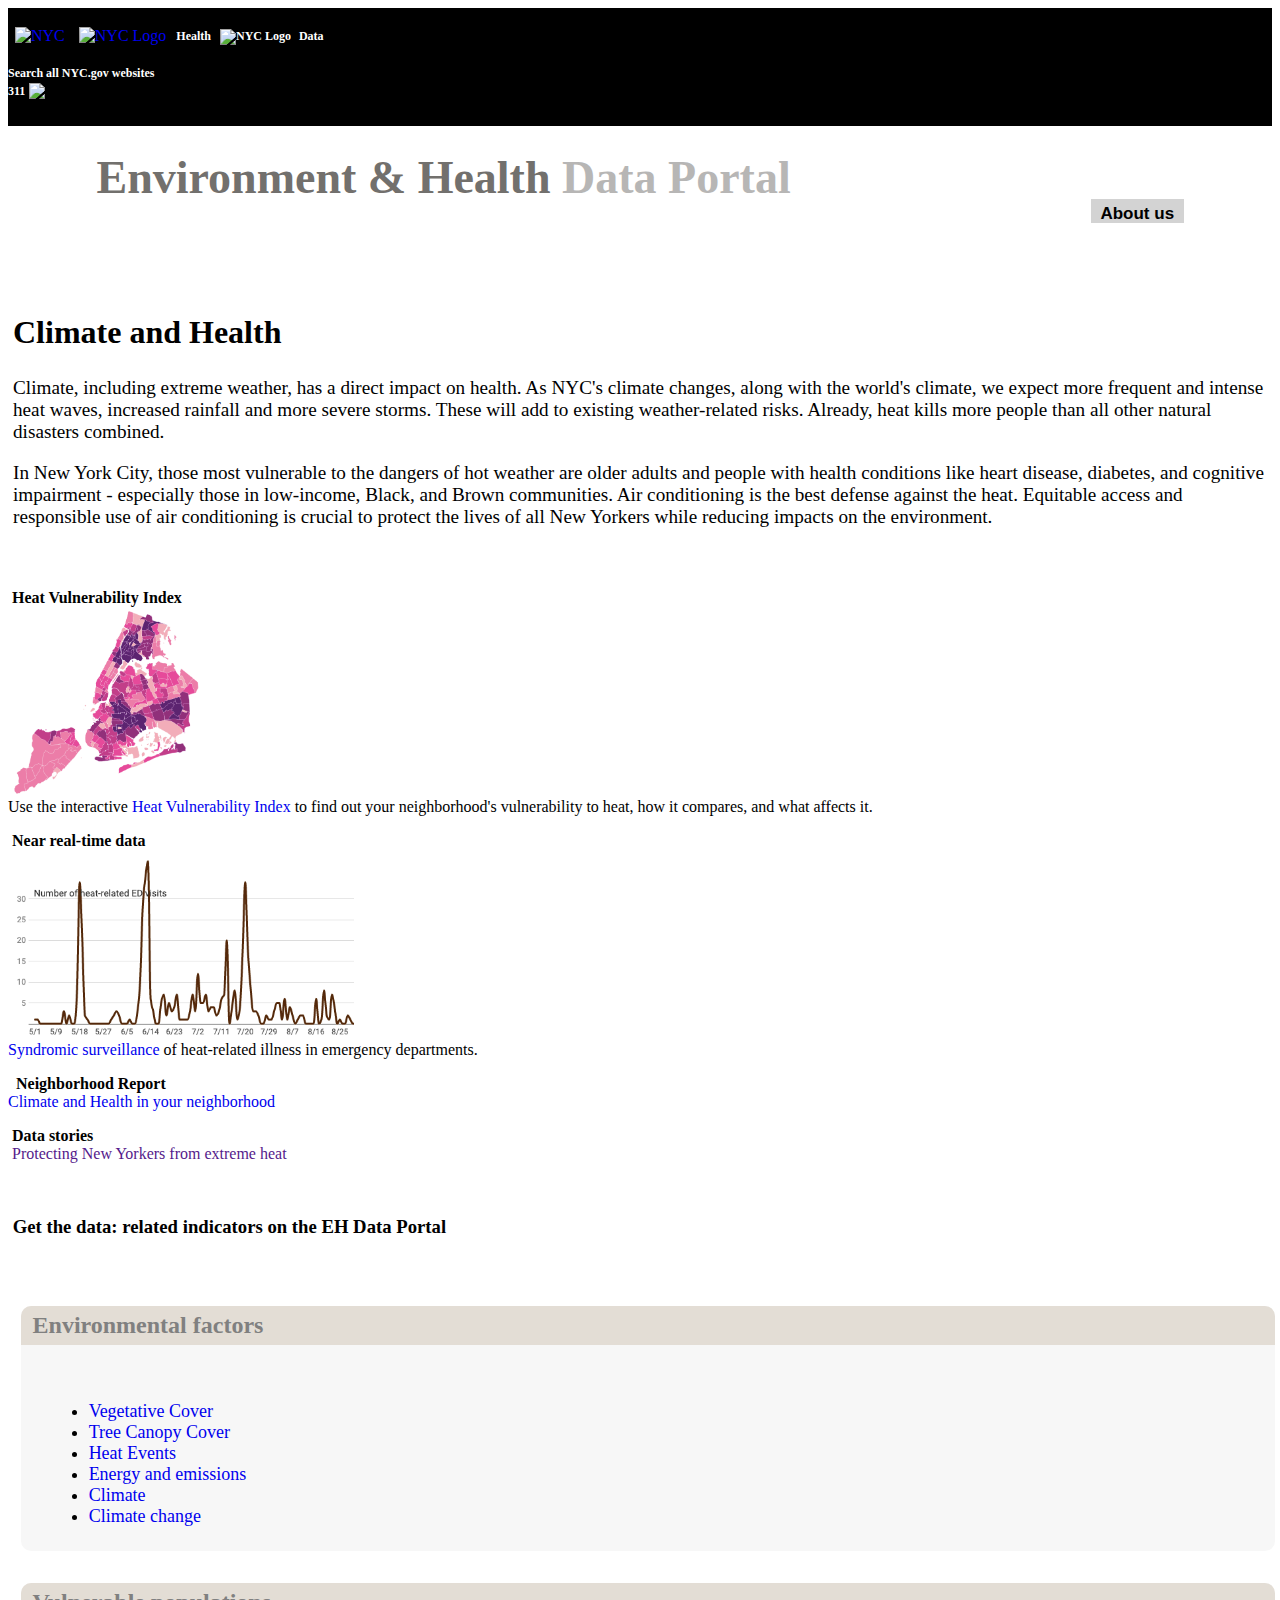
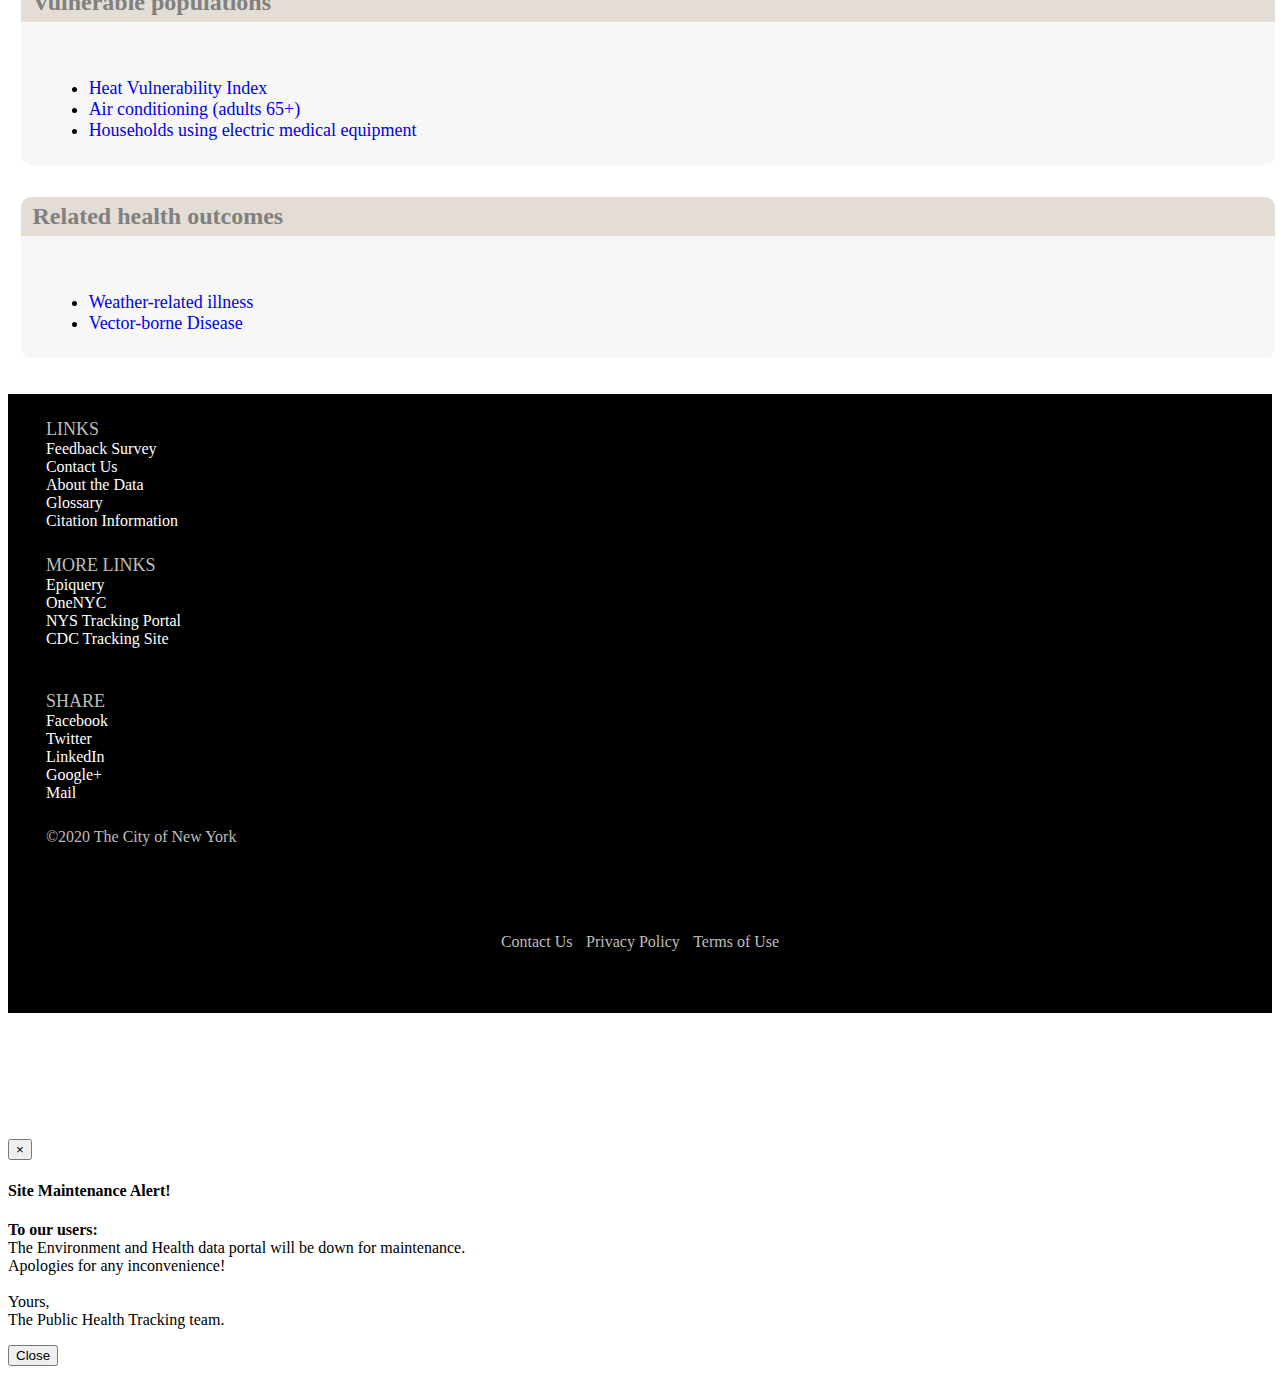
==== commit 94257b72: "Final content updated to hub" ====
--- a/index.html
+++ b/index.html
@@ -806,20 +806,23 @@
                                   <div style="background-color:transparent;padding: 6px; ">
                                       <ul style="font-size:18px;padding-left:5%;">
                                          <li style="list-style-type:disc;">
-                                                <a href="">Green space</a>
+                                                <a href="http://a816-dohbesp.nyc.gov/IndicatorPublic/VisualizationData.aspx?id=2143,719b87,104,Summarize">Vegetative Cover</a>
                                          </li>
 
                                          <li style="list-style-type:disc;">
-                                                <a href="">Heat</a>
+                                        <a href="http://a816-dohbesp.nyc.gov/IndicatorPublic/VisualizationData.aspx?id=2157,719b87,104,Summarize">Tree Canopy Cover</a></li>
+
+                                         <li style="list-style-type:disc;">
+                                                <a href="http://a816-dohbesp.nyc.gov/IndicatorPublic/VisualizationData.aspx?id=2084,4466a0,100,Summarize">Heat Events</a>
                                          </li>
 
-                                         <li style="list-style-type:disc;">
-                                                <a href="">Storm vulnerability</a>
+                                         <li style="list-style-type:disc">
+                                                <a href="http://a816-dohbesp.nyc.gov/IndicatorPublic/Subtopic.aspx?theme_code=1,4&subtopic_id=86">Energy and emissions</a>
                                          </li>
 
                                          <li style="list-style-type:disc">
-                                                <a href="">Energy and emissions</a>
-                                         </li>
+                                            <a href="http://a816-dohbesp.nyc.gov/IndicatorPublic/Subtopic.aspx?theme_code=1,4&subtopic_id=107">Climate</a>
+                                        </li>
 
                                          <li style="list-style-type:disc">
                                                 <a href="http://a816-dohbesp.nyc.gov/IndicatorPublic/Subtopic.aspx?theme_code=1,4&subtopic_id=83">Climate change</a>
@@ -841,15 +844,15 @@
                               <div style="background-color:transparent;padding: 6px; ">
                                   <ul style="font-size:18px;padding-left:5%;">
                                      <li style="list-style-type:disc;">
-                                            <a href="">Heat Vulnerability Index</a>
+                                            <a href="http://a816-dohbesp.nyc.gov/IndicatorPublic/VisualizationData.aspx?id=2411,719b87,107,Summarize">Heat Vulnerability Index</a>
                                      </li>
 
                                      <li style="list-style-type:disc;">
-                                            <a href="">Air conditioning (adults 65+)</a>
+                                            <a href="http://a816-dohbesp.nyc.gov/IndicatorPublic/VisualizationData.aspx?id=2155,719b87,107,Summarize">Air conditioning (adults 65+)</a>
                                      </li>
 
                                      <li style="list-style-type:disc;">
-                                        <a href="">Households using electric medical equipment</a>
+                                        <a href="http://a816-dohbesp.nyc.gov/IndicatorPublic/VisualizationData.aspx?id=2377,719b87,107,Summarize">Households using electric medical equipment</a>
                                  </li>
 
                                    
@@ -871,8 +874,12 @@
                                   <div style="background-color:transparent;padding: 6px; ">
                                       <ul style="font-size:18px;padding-left:5%;">
                                          <li style="list-style-type:disc;">
-                                                <a href="">Heat-related illness</a>
+                                                <a href="http://a816-dohbesp.nyc.gov/IndicatorPublic/Subtopic.aspx?theme_code=2,3&subtopic_id=100">Weather-related illness</a>
                                          </li>
+
+                                         <li style="list-style-type:disc;">
+                                            <a href="http://a816-dohbesp.nyc.gov/IndicatorPublic/Subtopic.aspx?theme_code=2,3&subtopic_id=116">Vector-borne Disease</a>
+                                        </li>
 
                                      </ul>
                                   </div>
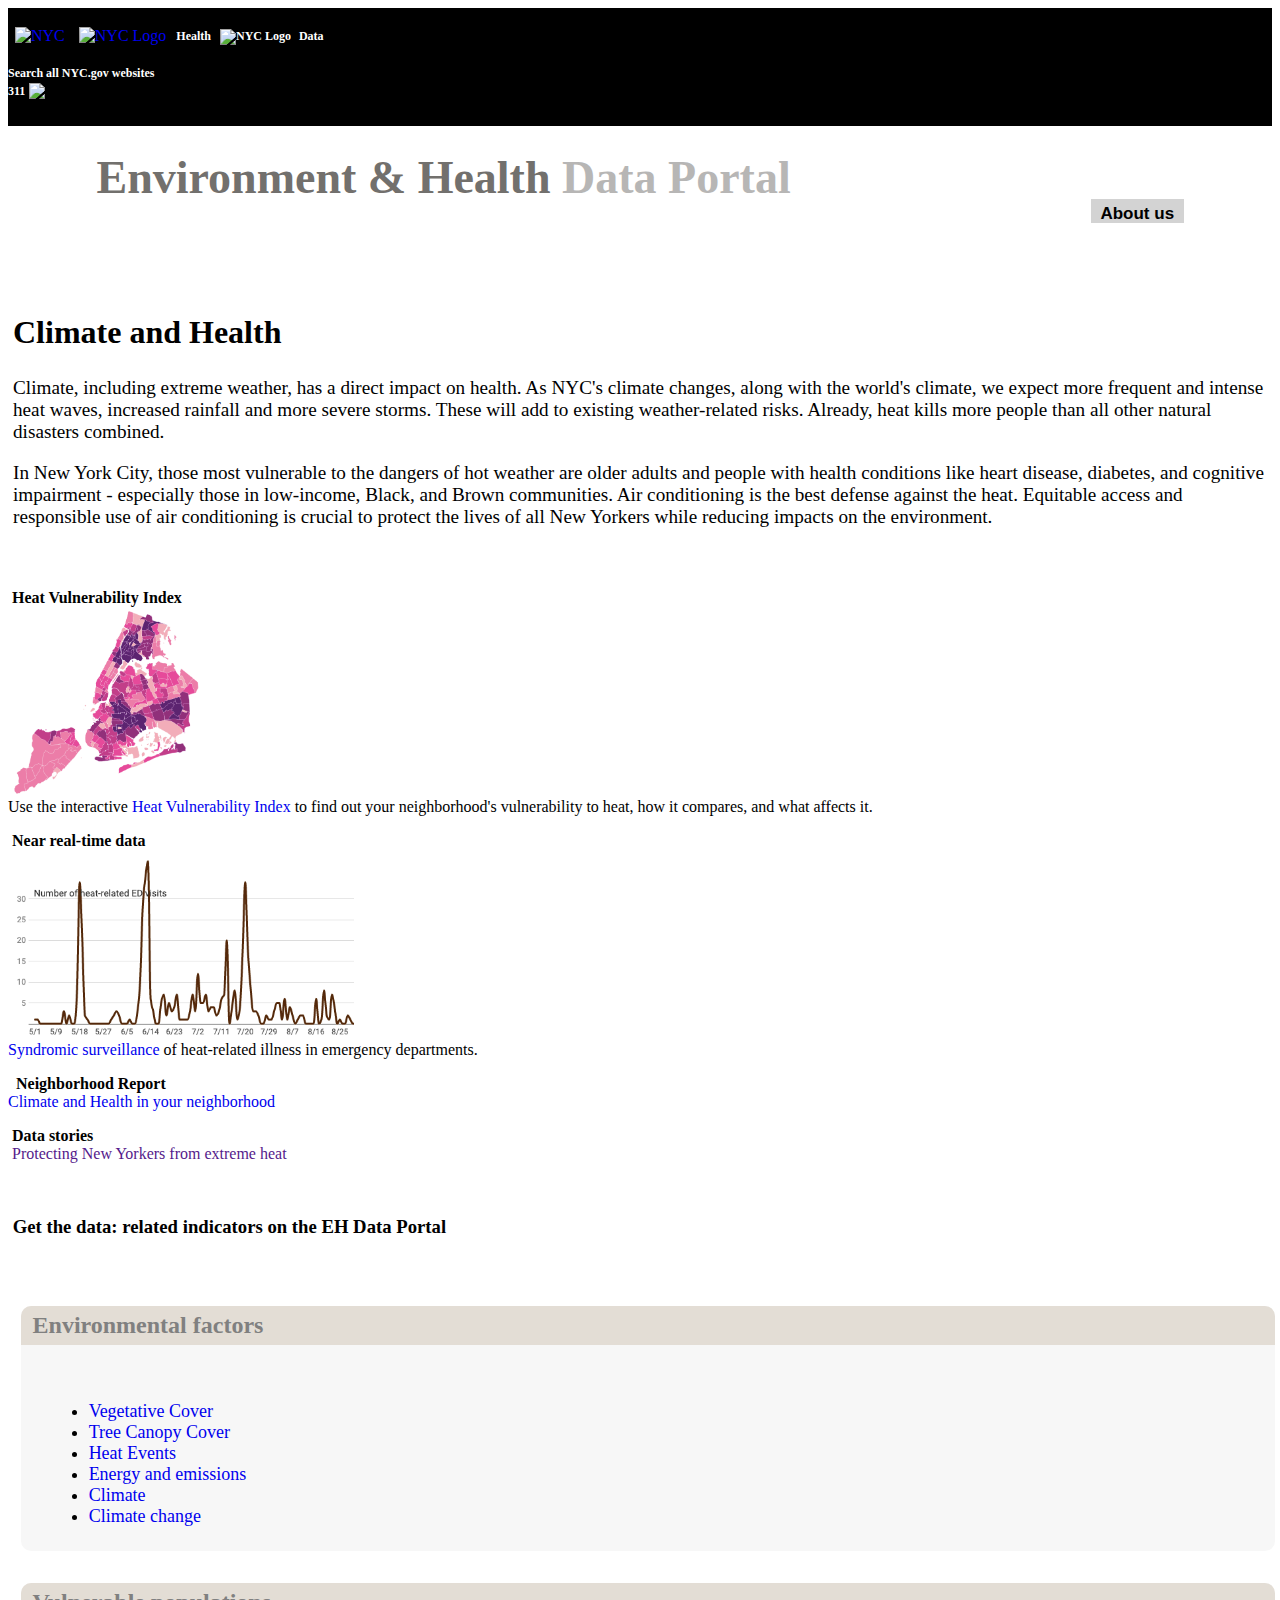
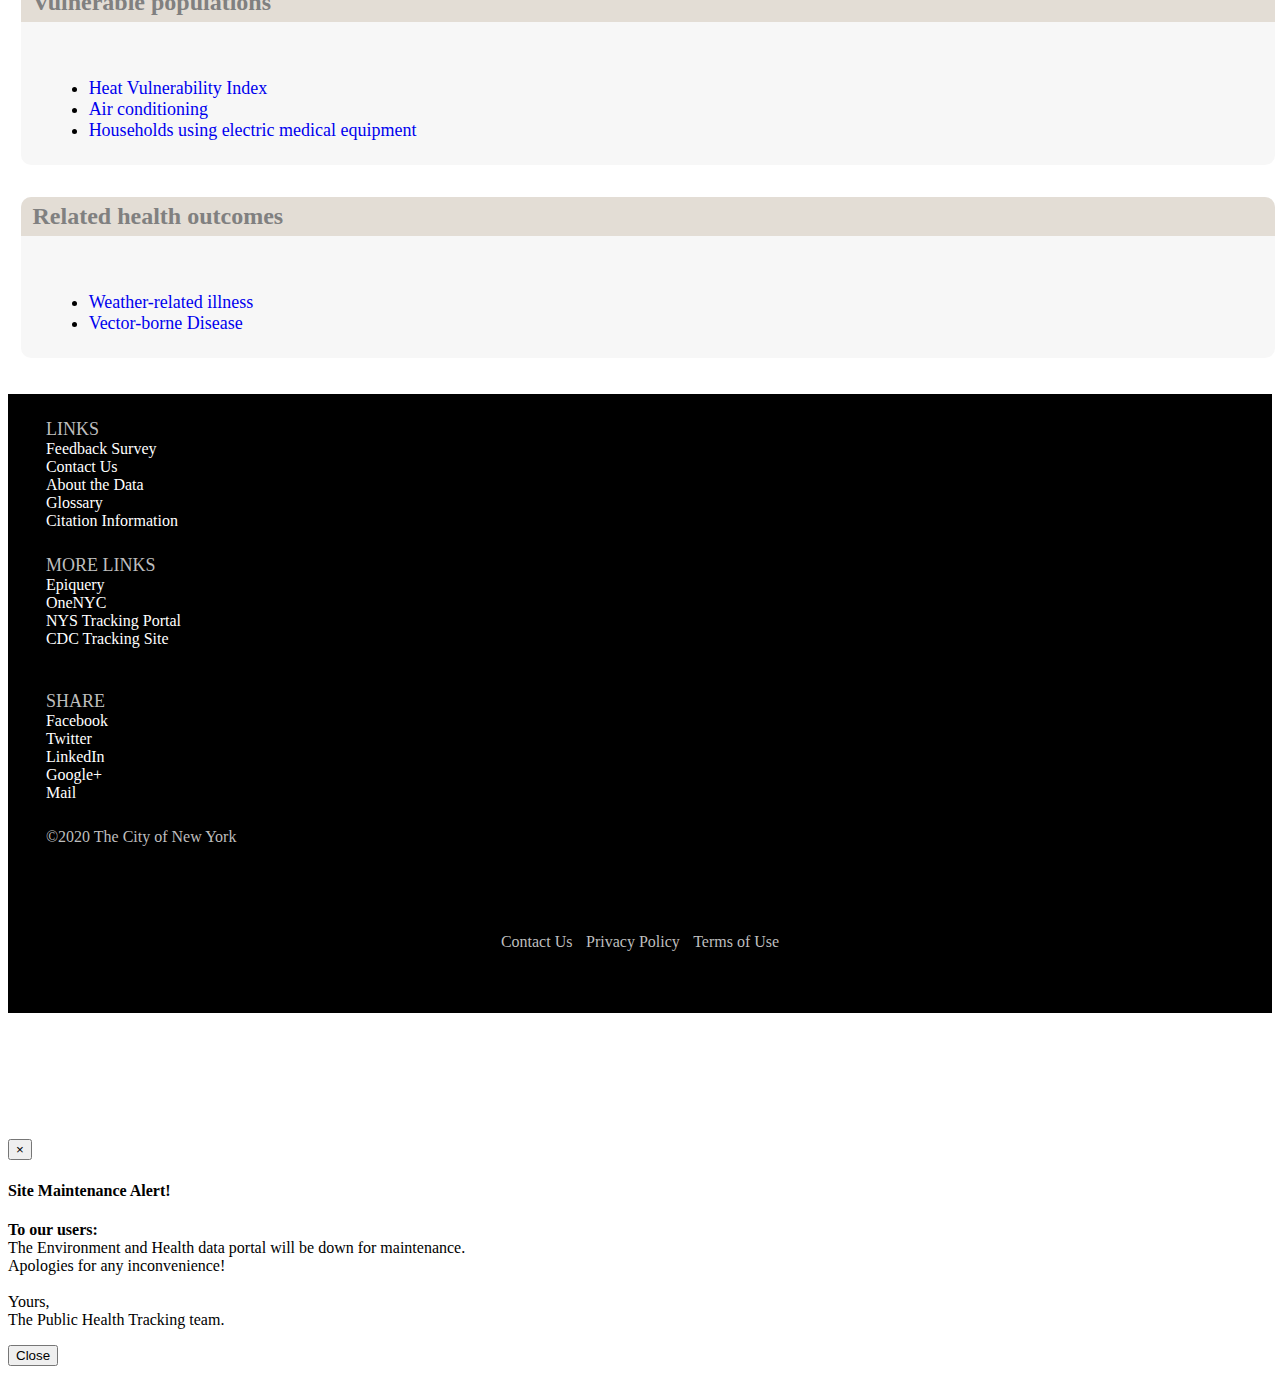
==== commit 44c89397: "Updated selection color, rearranged neighborhood select output for ux" ====
--- a/index.html
+++ b/index.html
@@ -848,7 +848,7 @@
                                      </li>
 
                                      <li style="list-style-type:disc;">
-                                            <a href="http://a816-dohbesp.nyc.gov/IndicatorPublic/VisualizationData.aspx?id=2155,719b87,107,Summarize">Air conditioning (adults 65+)</a>
+                                            <a href="http://a816-dohbesp.nyc.gov/IndicatorPublic/VisualizationData.aspx?id=2185,719b87,36,Summarize">Air conditioning</a>
                                      </li>
 
                                      <li style="list-style-type:disc;">
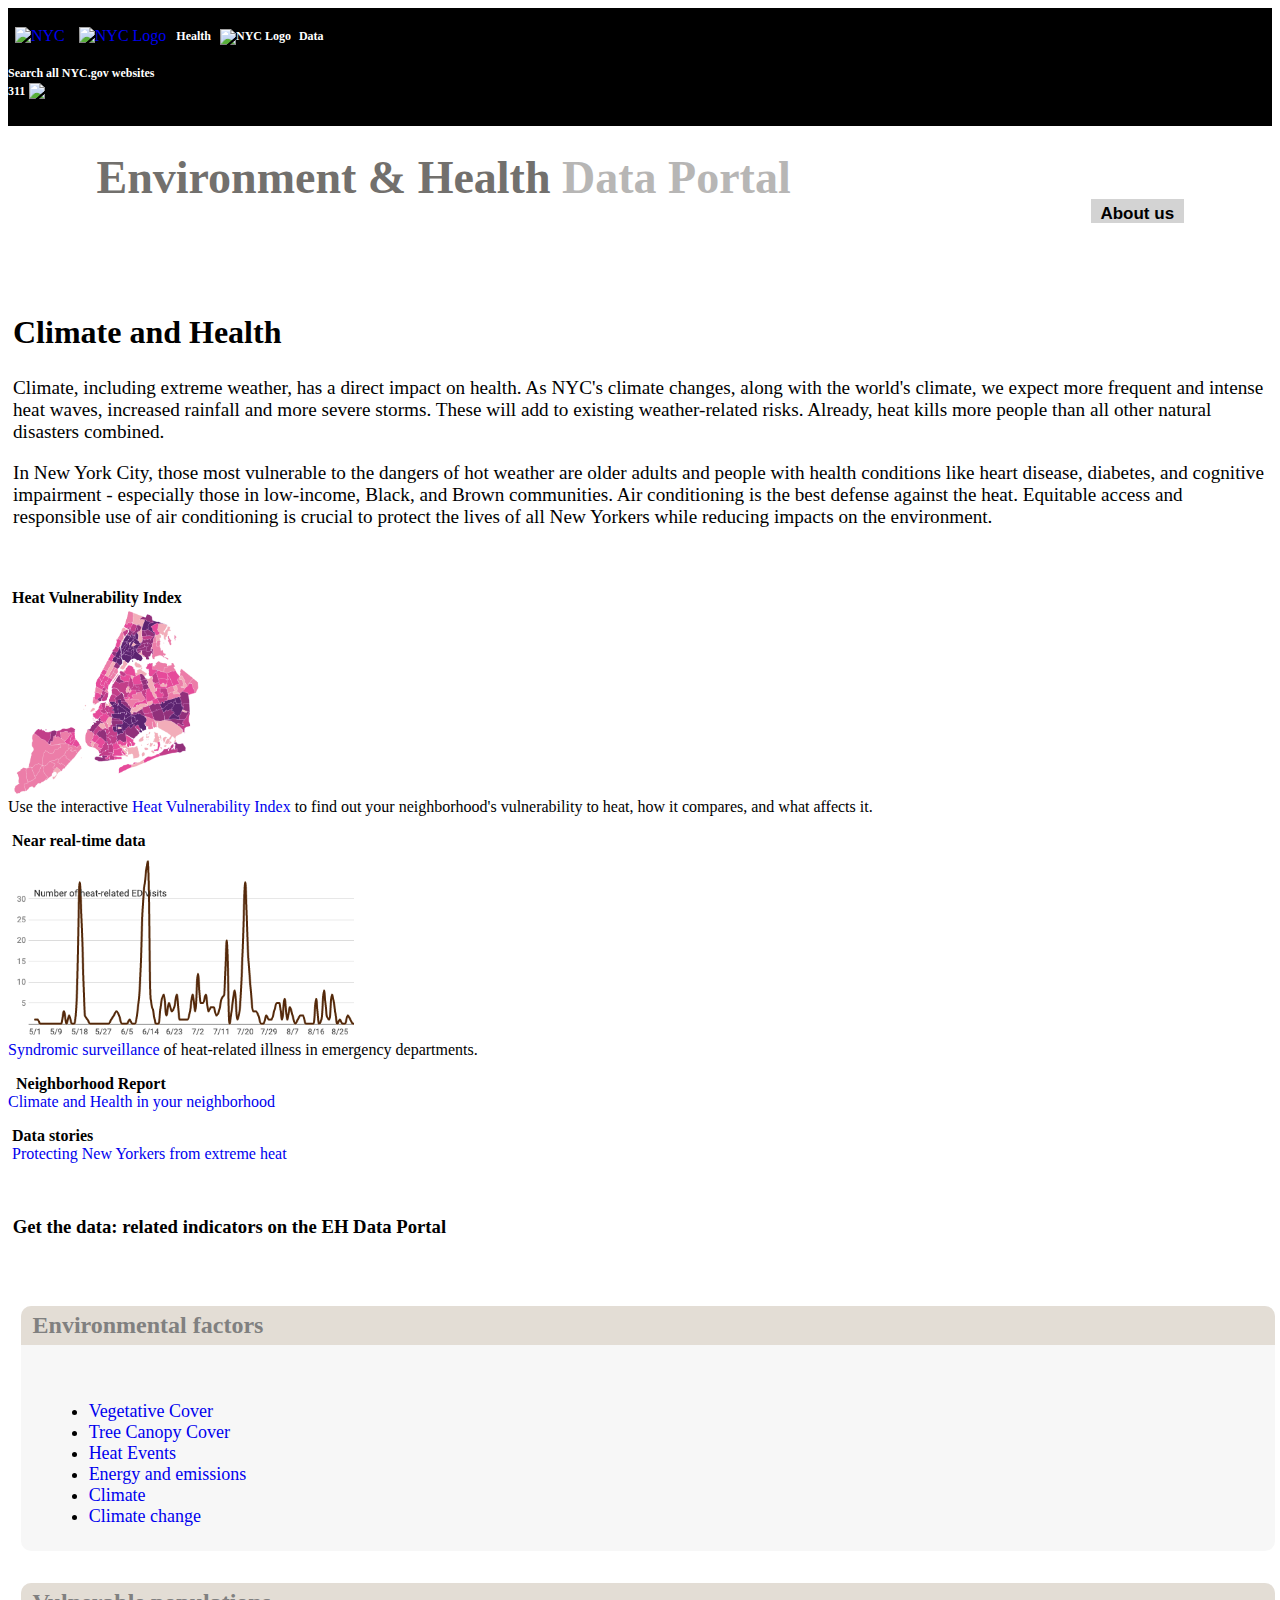
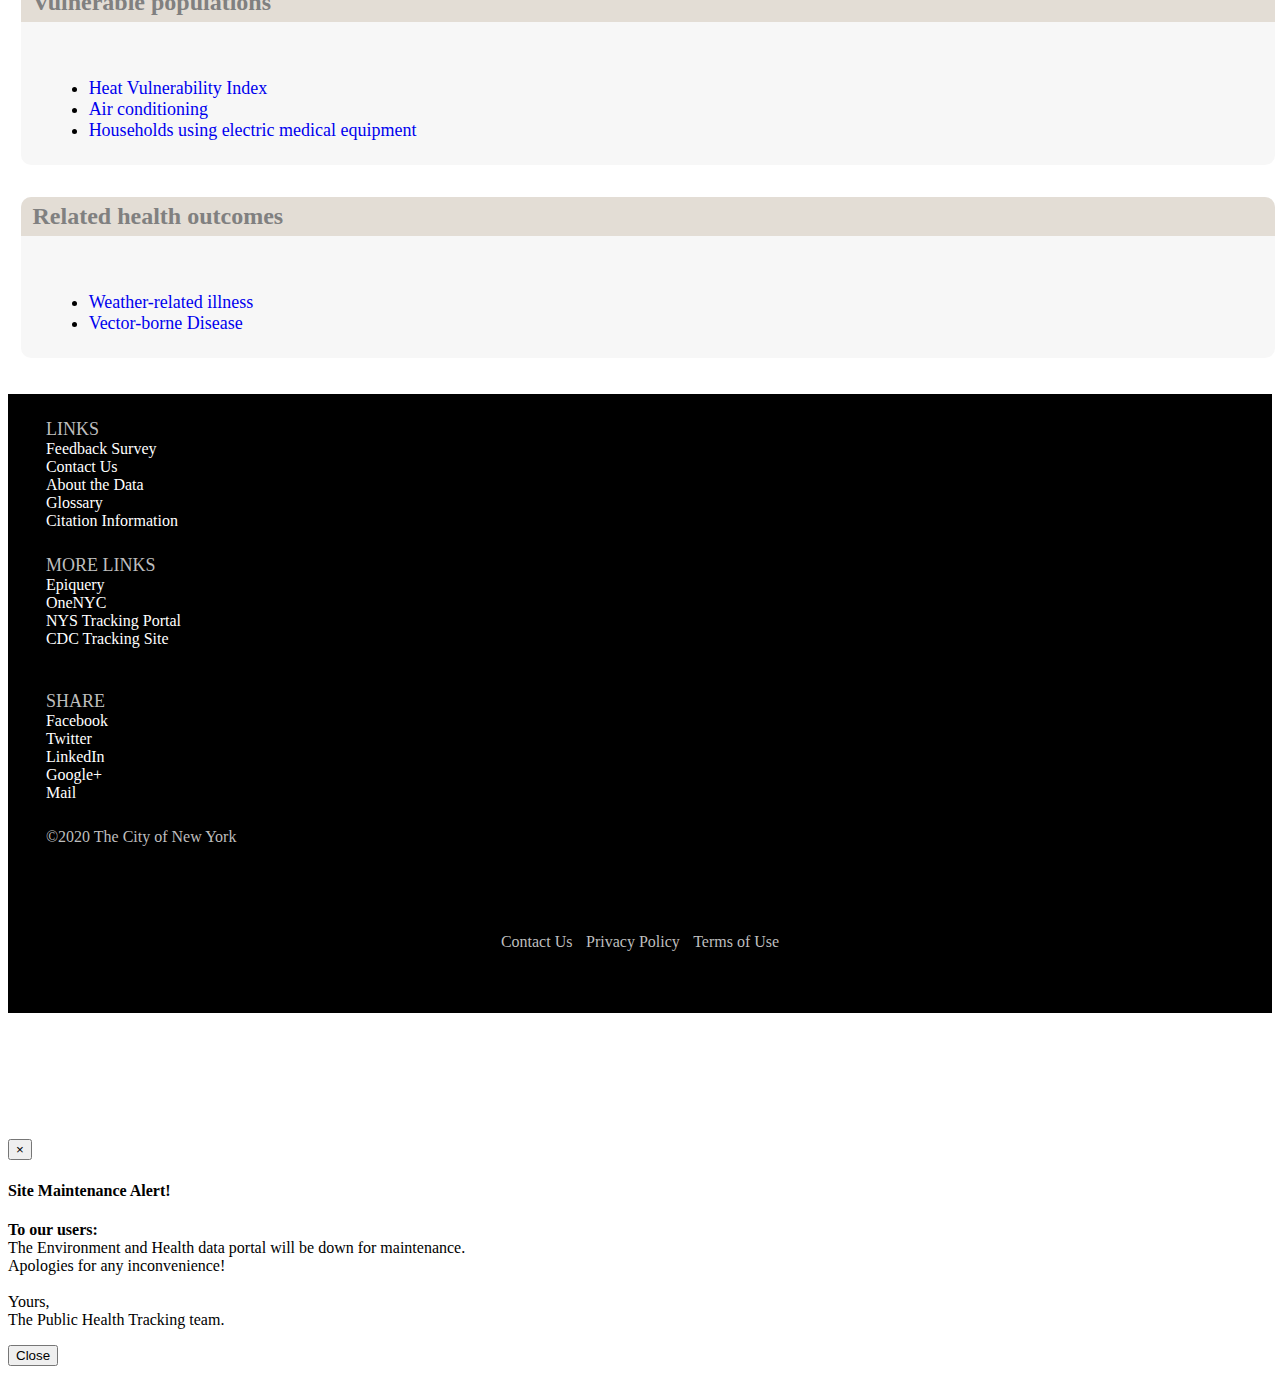
==== commit c8e64df3: "Final small tweaks" ====
--- a/index.html
+++ b/index.html
@@ -778,7 +778,7 @@
                         <ul class="list-group list-group-flush">
                             <li class="list-group-item"><strong><i class="fas fa-atlas"></i>&nbsp;Data stories</strong></li>
                             <li class="list-group-item">
-                                <i class="fas fa-caret-right"></i>&nbsp;<a href="">Protecting New Yorkers from extreme heat</a><br>
+                                <i class="fas fa-caret-right"></i>&nbsp;<a href="http://a816-dohbesp.nyc.gov/IndicatorPublic/Closerlook/heat/Index.html">Protecting New Yorkers from extreme heat</a><br>
                             </li>
                         </ul>
 
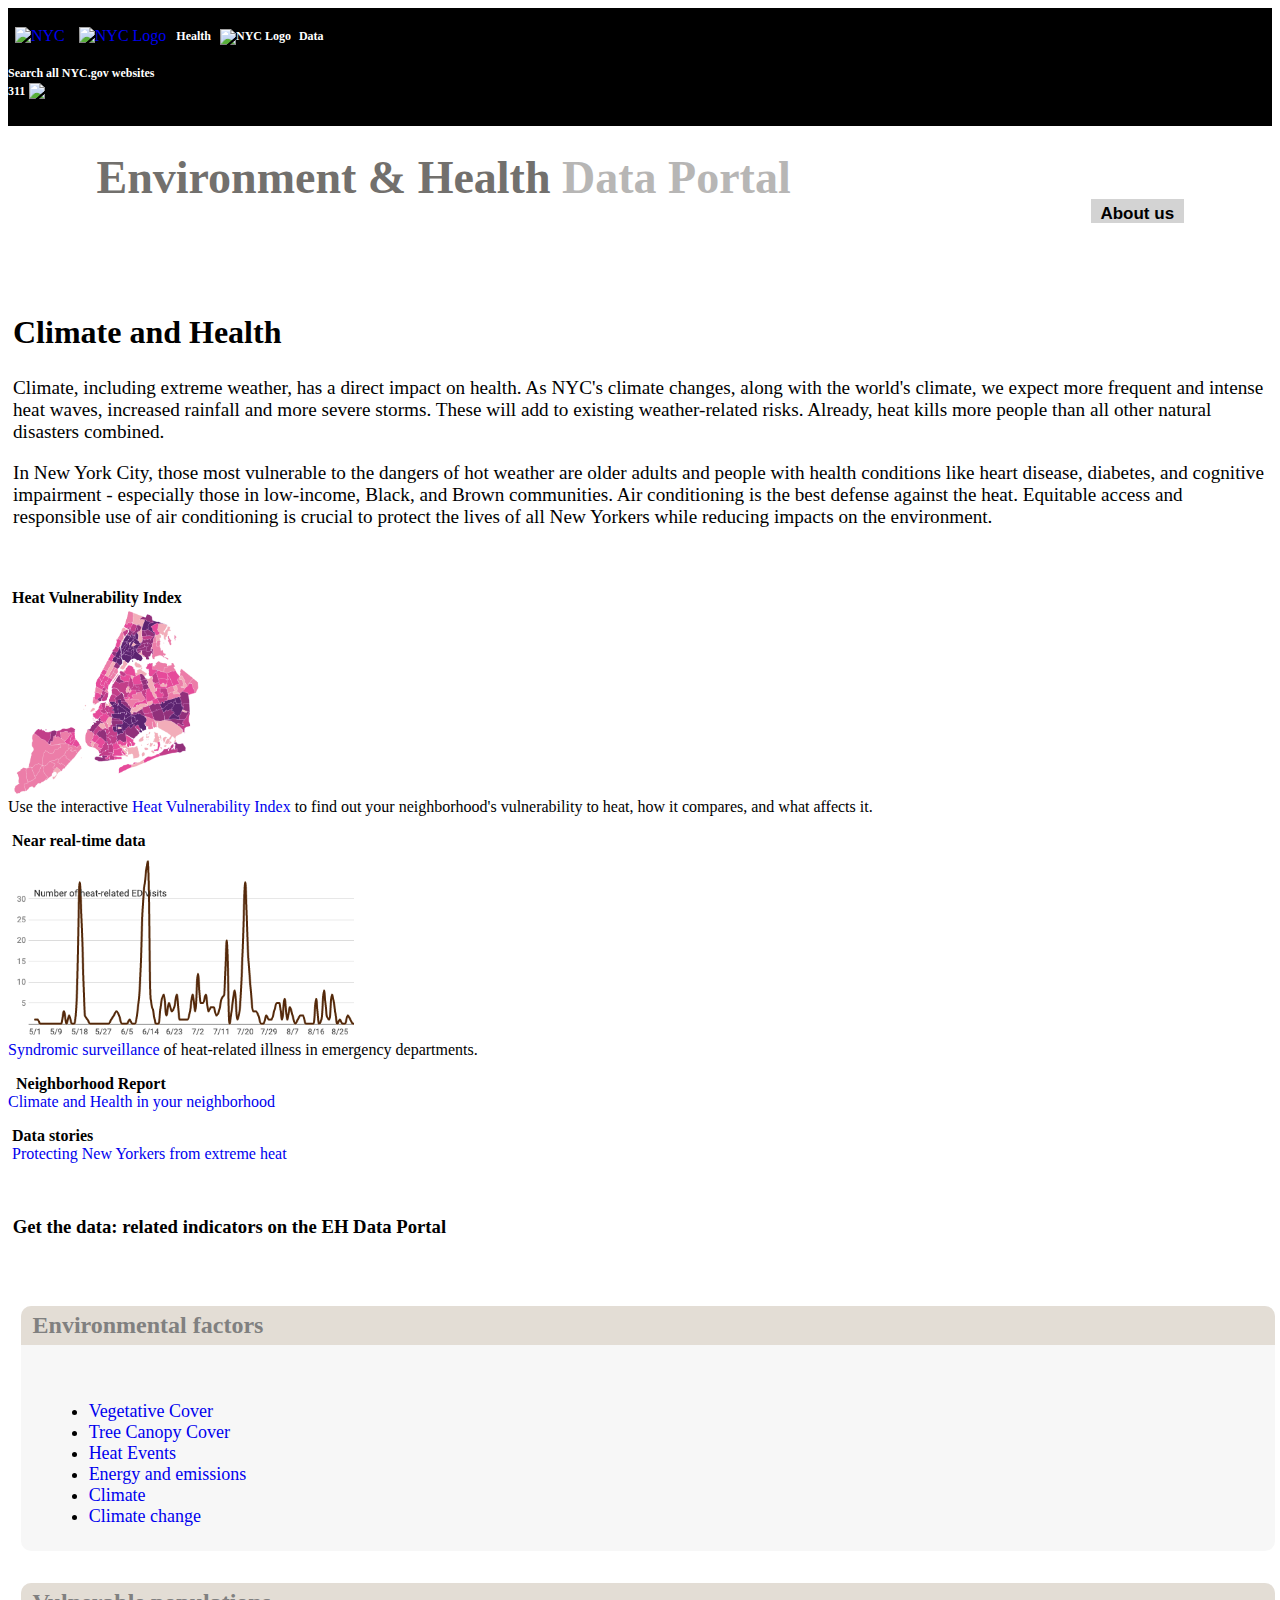
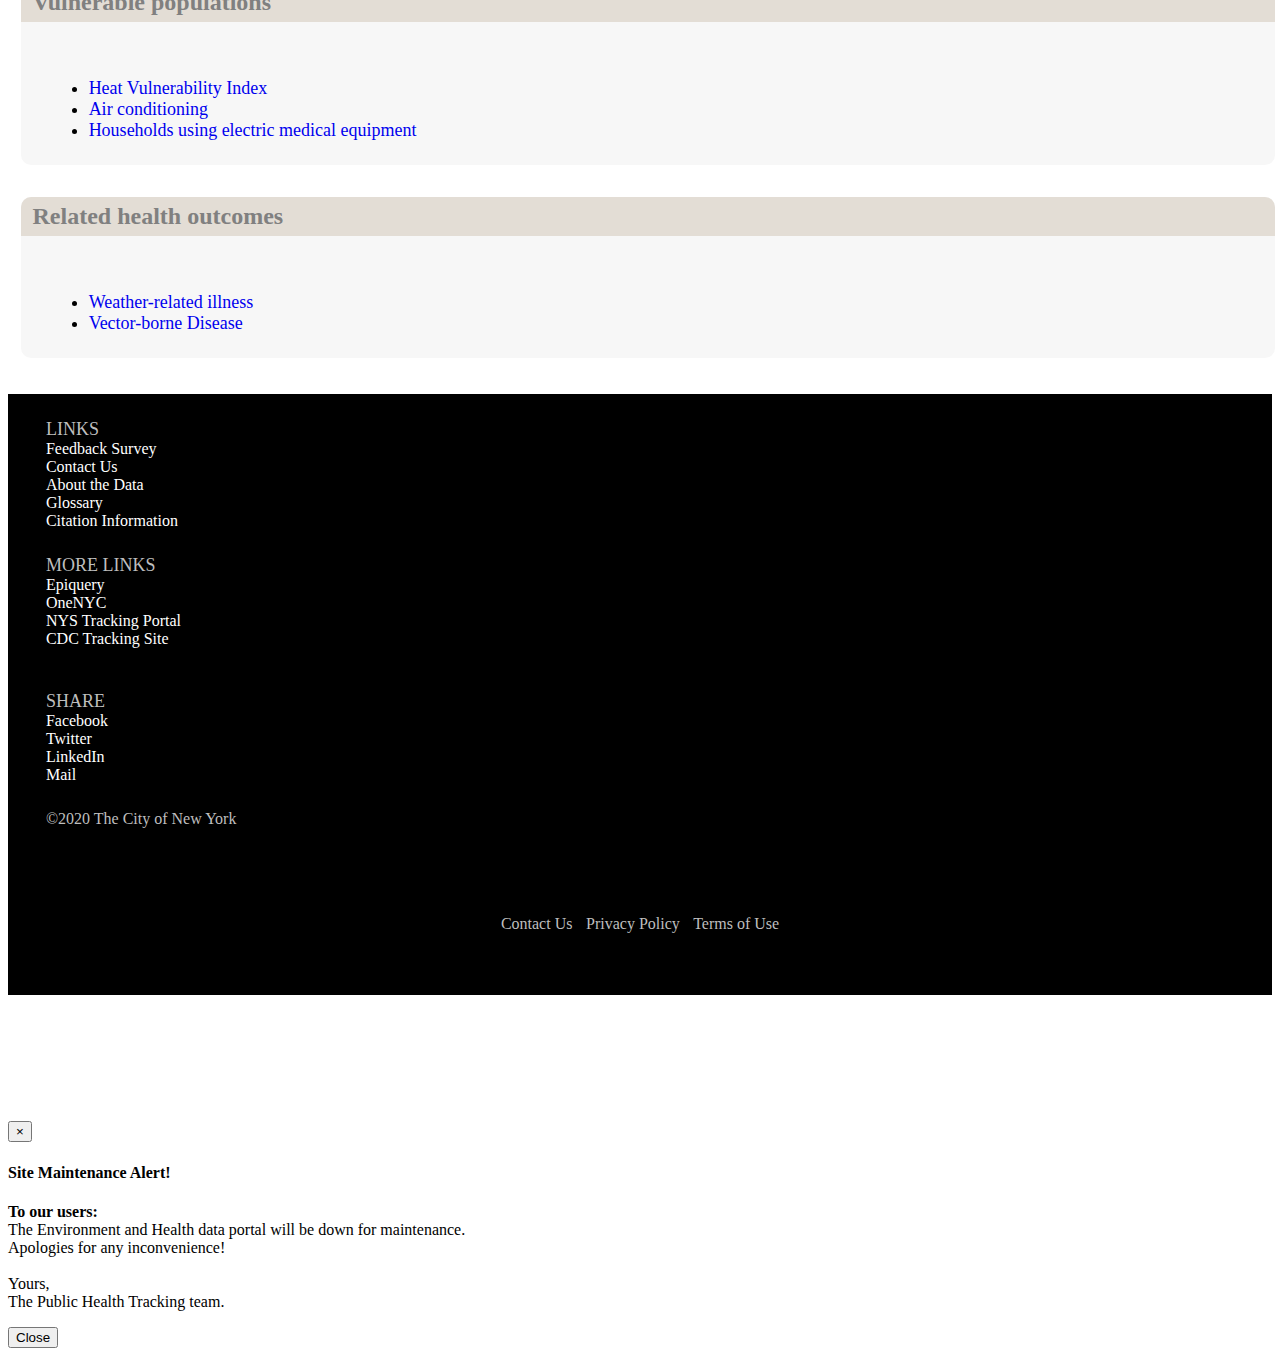
==== commit 37ff67fc: "updated http links to https" ====
--- a/index.html
+++ b/index.html
@@ -2,7 +2,7 @@
 
 
 <!DOCTYPE html>
-<html xmlns="http://www.w3.org/1999/xhtml" lang="en-us">
+<html xmlns="https://www.w3.org/1999/xhtml" lang="en-us">
 <head id="ctl00_Head1"><title>
 	Environment & Health Data Portal
 </title>
@@ -13,9 +13,9 @@
     <meta name="author" content="">
     <link rel="shortcut icon" href="../../assets/ico/favicon.ico">
     <!-- Bootstrap core CSS -->
-    <link href="http://a816-dohbesp.nyc.gov/IndicatorPublic/EPHTbootstrap/css/bootstrap.min.css" rel="stylesheet" type="text/css" />
+    <link href="https://a816-dohbesp.nyc.gov/IndicatorPublic/EPHTbootstrap/css/bootstrap.min.css" rel="stylesheet" type="text/css" />
     <!-- Custom styles for this template -->
-    <link href="http://a816-dohbesp.nyc.gov/IndicatorPublic/EPHTcss/navbar-static-top.css" rel="stylesheet" type="text/css" />
+    <link href="https://a816-dohbesp.nyc.gov/IndicatorPublic/EPHTcss/navbar-static-top.css" rel="stylesheet" type="text/css" />
     <!-- Just for debugging purposes. Don't actually copy this line! -->
     <!--[if lt IE 9]><script src="../../assets/js/ie8-responsive-file-warning.js"></script><![endif]-->
     <!-- HTML5 shim and Respond.js IE8 support of HTML5 elements and media queries -->
@@ -23,15 +23,15 @@
       <script src="https://oss.maxcdn.com/libs/html5shiv/3.7.0/html5shiv.js"></script>
       <script src="https://oss.maxcdn.com/libs/respond.js/1.4.2/respond.min.js"></script>
     <![endif]-->
-    <script src="http://a816-dohbesp.nyc.gov/IndicatorPublic/EPHTjs/jquery-1.10.2.min.js" type="text/javascript"></script>
-    <link href="http://a816-dohbesp.nyc.gov/IndicatorPublic/EPHTcss/CustomBootstrap.css" rel="stylesheet" type="text/css" />
+    <script src="https://a816-dohbesp.nyc.gov/IndicatorPublic/EPHTjs/jquery-1.10.2.min.js" type="text/javascript"></script>
+    <link href="https://a816-dohbesp.nyc.gov/IndicatorPublic/EPHTcss/CustomBootstrap.css" rel="stylesheet" type="text/css" />
     <link href="css/aqh.css" rel="stylesheet" type="text/css"/> 
-    <link href="http://a816-dohbesp.nyc.gov/IndicatorPublic/EPHTcss/Custom.css" rel="stylesheet" type="text/css" />
-    <link href="http://a816-dohbesp.nyc.gov/IndicatorPublic/EPHTcss/sticky-footer2.css" rel="stylesheet" type="text/css" />
-    <link href="http://a816-dohbesp.nyc.gov/IndicatorPublic/EPHTcss/styleFont.css" rel="stylesheet" type="text/css" />
-    <link rel="shortcut icon" href="http://a816-dohbesp.nyc.gov/IndicatorPublic/EPHTimages/logo.png" />
-    <script src="http://a816-dohbesp.nyc.gov/IndicatorPublic/EPHTjs/jquery-ui.min.js" type="text/javascript"></script>
-    <link href="http://a816-dohbesp.nyc.gov/IndicatorPublic/EPHTcss/jquery-ui.min.css" rel="stylesheet" type="text/css" />
+    <link href="https://a816-dohbesp.nyc.gov/IndicatorPublic/EPHTcss/Custom.css" rel="stylesheet" type="text/css" />
+    <link href="https://a816-dohbesp.nyc.gov/IndicatorPublic/EPHTcss/sticky-footer2.css" rel="stylesheet" type="text/css" />
+    <link href="https://a816-dohbesp.nyc.gov/IndicatorPublic/EPHTcss/styleFont.css" rel="stylesheet" type="text/css" />
+    <link rel="shortcut icon" href="https://a816-dohbesp.nyc.gov/IndicatorPublic/EPHTimages/logo.png" />
+    <script src="https://a816-dohbesp.nyc.gov/IndicatorPublic/EPHTjs/jquery-ui.min.js" type="text/javascript"></script>
+    <link href="https://a816-dohbesp.nyc.gov/IndicatorPublic/EPHTcss/jquery-ui.min.css" rel="stylesheet" type="text/css" />
         <!--Fontawesome Icons-->
         <link rel="stylesheet" href="https://nycehs.github.io/Portal-Core-Repo/fontawesome/css/all.min.css">
     <style type="text/css">
@@ -305,7 +305,7 @@
 
     (function () {
         var ga = document.createElement('script'); ga.type = 'text/javascript'; ga.async = true;
-        ga.src = ('https:' == document.location.protocol ? 'https://ssl' : 'http://www') + '.google-analytics.com/ga.js';
+        ga.src = ('https:' == document.location.protocol ? 'https://ssl' : 'https://www') + '.google-analytics.com/ga.js';
         var s = document.getElementsByTagName('script')[0]; s.parentNode.insertBefore(ga, s);
     })();
     (function (i, s, o, g, r, a, m) {
@@ -324,7 +324,7 @@
 
         (function () {
             var ga = document.createElement('script'); ga.type = 'text/javascript'; ga.async = true;
-            ga.src = ('https:' == document.location.protocol ? 'https://ssl' : 'http://www') + '.google-analytics.com/ga.js';
+            ga.src = ('https:' == document.location.protocol ? 'https://ssl' : 'https://www') + '.google-analytics.com/ga.js';
             var s = document.getElementsByTagName('script')[0]; s.parentNode.insertBefore(ga, s);
         })();
 
@@ -599,34 +599,34 @@
 </script>
 
 
-<script src="http://a816-dohbesp.nyc.gov/IndicatorPublic/WebResource.axd?d=aV9jyb-Fp7F9CkYikFi5JEhA5NPgAIx7LPVR1TLxKPvVyAekL7sQSp5OYDFds5mo7yM3j55OBrlsD1oHlGs_XVOI3ALD_9Qn-vBt6dnXHSc1&t=636264156700000000" type="text/javascript"></script>
-
-
-<script src="http://a816-dohbesp.nyc.gov/IndicatorPublic/Scripts/WebForms/MsAjax/MicrosoftAjax.js" type="text/javascript"></script>
+<script src="https://a816-dohbesp.nyc.gov/IndicatorPublic/WebResource.axd?d=aV9jyb-Fp7F9CkYikFi5JEhA5NPgAIx7LPVR1TLxKPvVyAekL7sQSp5OYDFds5mo7yM3j55OBrlsD1oHlGs_XVOI3ALD_9Qn-vBt6dnXHSc1&t=636264156700000000" type="text/javascript"></script>
+
+
+<script src="https://a816-dohbesp.nyc.gov/IndicatorPublic/Scripts/WebForms/MsAjax/MicrosoftAjax.js" type="text/javascript"></script>
 <script type="text/javascript">
 //<![CDATA[
 if (typeof(Sys) === 'undefined') throw new Error('ASP.NET Ajax client-side framework failed to load.');
 //]]>
 </script>
 
-<script src="http://a816-dohbesp.nyc.gov/IndicatorPublic/Scripts/WebForms/MsAjax/MicrosoftAjaxWebForms.js" type="text/javascript"></script>
+<script src="https://a816-dohbesp.nyc.gov/IndicatorPublic/Scripts/WebForms/MsAjax/MicrosoftAjaxWebForms.js" type="text/javascript"></script>
 <div class="aspNetHidden">
 
 	<input type="hidden" name="__VIEWSTATEGENERATOR" id="__VIEWSTATEGENERATOR" value="B64E13E1" />
 	<input type="hidden" name="__EVENTVALIDATION" id="__EVENTVALIDATION" value="/wEdAAJA0SbKWSqwSrJ5rwhRHuf8A3tXiMLM8y8aEkS21tuzdjdCIg7AAr4YM25DkGEoFbBFaZ4jBKxnVuKt+2EQ28OO" />
 </div>
-    <script src="http://a816-dohbesp.nyc.gov/IndicatorPublic/EPHTbootstrap/js/bootstrap.min.js" type="text/javascript"></script>
-    <script src="http://a816-dohbesp.nyc.gov/IndicatorPublic/EPHTbootstrap/js/bootstrap-select.min.js" type="text/javascript"></script>
-    <link href="http://a816-dohbesp.nyc.gov/IndicatorPublic/EPHTbootstrap/css/bootstrap-select.min.css" rel="stylesheet" type="text/css"/>
-    <link href="http://a816-dohbesp.nyc.gov/IndicatorPublic/EPHTcss/CustomBootstrap.css" rel="stylesheet" type="text/css" />
-    <script src="http://a816-dohbesp.nyc.gov/IndicatorPublic/EPHTjs/jquery.dataTables.min.js" type="text/javascript"></script>
-    <script src="http://a816-dohbesp.nyc.gov/IndicatorPublic/EPHTjs/jquery.dataTables.rowGrouping.js" type="text/javascript"></script>
+    <script src="https://a816-dohbesp.nyc.gov/IndicatorPublic/EPHTbootstrap/js/bootstrap.min.js" type="text/javascript"></script>
+    <script src="https://a816-dohbesp.nyc.gov/IndicatorPublic/EPHTbootstrap/js/bootstrap-select.min.js" type="text/javascript"></script>
+    <link href="https://a816-dohbesp.nyc.gov/IndicatorPublic/EPHTbootstrap/css/bootstrap-select.min.css" rel="stylesheet" type="text/css"/>
+    <link href="https://a816-dohbesp.nyc.gov/IndicatorPublic/EPHTcss/CustomBootstrap.css" rel="stylesheet" type="text/css" />
+    <script src="https://a816-dohbesp.nyc.gov/IndicatorPublic/EPHTjs/jquery.dataTables.min.js" type="text/javascript"></script>
+    <script src="https://a816-dohbesp.nyc.gov/IndicatorPublic/EPHTjs/jquery.dataTables.rowGrouping.js" type="text/javascript"></script>
     <!--[if lt IE 9]>
       <script type="text/javascript" src="EPHTjs/aight.js"></script>
     <![endif]-->
     <!--[if lte IE 8]><script type="text/javascript" src="EPHTjs/r2d3.js"></script><![endif]-->
     <!--[if gte IE 9]><!-->
-    <script type="text/javascript" src="http://a816-dohbesp.nyc.gov/IndicatorPublic/EPHTjs/d3.v3.min.js"></script>
+    <script type="text/javascript" src="https://a816-dohbesp.nyc.gov/IndicatorPublic/EPHTjs/d3.v3.min.js"></script>
     <!--<![endif]-->
     <!-- IE10 viewport hack for Surface/desktop Windows 8 bug -->
     <!-- HTML5 shim and Respond.js IE8 support of HTML5 elements and media queries -->
@@ -650,18 +650,18 @@
                   <div class="col-md-6 col-lg-6 col-sm-6 col-xs-6">
                        <div class="pull-left visible-lg visible-md hidden-xs hidden-sm" style="padding-left:12.5%;">&nbsp;</div>
                     <div style="white-space: nowrap;">
-                      <a href="http://www1.nyc.gov/" aria-label="NYC Logo white">  &nbsp;                      
-                                    <img src="http://a816-dohbesp.nyc.gov/IndicatorPublic/EPHTimages/nyc_white.png" alt="NYC" style="height:15px;"  class="small-nyc-logo" aria-label="NYC Logo white" />
-                           <img src="http://a816-dohbesp.nyc.gov/IndicatorPublic/EPHTimages/upper-header-divider.gif" alt="NYC Logo" aria-label="NYC Logo img-responsive" />                                 
+                      <a href="https://www1.nyc.gov/" aria-label="NYC Logo white">  &nbsp;                      
+                                    <img src="https://a816-dohbesp.nyc.gov/IndicatorPublic/EPHTimages/nyc_white.png" alt="NYC" style="height:15px;"  class="small-nyc-logo" aria-label="NYC Logo white" />
+                           <img src="https://a816-dohbesp.nyc.gov/IndicatorPublic/EPHTimages/upper-header-divider.gif" alt="NYC Logo" aria-label="NYC Logo img-responsive" />                                 
 
                       </a> 
                          <a href="https://www1.nyc.gov/site/doh/index.page"  style="color:white;font-size:12px;font-weight:bold;" aria-label="NYC health white">
                              &nbsp;     Health &nbsp;   
-                                  <img src="http://a816-dohbesp.nyc.gov/IndicatorPublic/EPHTimages/upper-header-divider.gif" alt="NYC Logo" aria-label="NYC Logo img-responsive" />     
+                                  <img src="https://a816-dohbesp.nyc.gov/IndicatorPublic/EPHTimages/upper-header-divider.gif" alt="NYC Logo" aria-label="NYC Logo img-responsive" />     
                          </a>         
                            
                           <div class="mdropdown"> 
-                               <a class="mdropbtn" style="color:white;" href="http://www.nyc.gov/health/data">                                    
+                               <a class="mdropbtn" style="color:white;" href="https://www.nyc.gov/health/data">                                    
                              Data
                            </a>
                               <div class="mdropdown-content">
@@ -680,14 +680,14 @@
                       <div class="pull-right">
                           <span class="hidden-xs" style="white-space: nowrap;">
 
-                              <a href="http://www1.nyc.gov/home/search/index.page" style="color: white; font-size: 12px; font-weight: bold; white-space: nowrap;" name="Search all NYC.gov websites Link" target="_blank" aria-label="Search all NYC.gov websites Link">Search
+                              <a href="https://www1.nyc.gov/home/search/index.page" style="color: white; font-size: 12px; font-weight: bold; white-space: nowrap;" name="Search all NYC.gov websites Link" target="_blank" aria-label="Search all NYC.gov websites Link">Search
                                             all NYC.gov websites</a>
                           </span>
                       </div>
                       <div class="pull-right">
                           <span style="white-space: nowrap;">
-                              <a href="http://www1.nyc.gov/311/index.page" style="color: white; font-size: 12px; font-weight: bold;" target="_blank" aria-label="311 Link">311</a>
-                              <img src="http://a816-dohbesp.nyc.gov/IndicatorPublic/EPHTimages/upper-header-divider.gif"
+                              <a href="https://www1.nyc.gov/311/index.page" style="color: white; font-size: 12px; font-weight: bold;" target="_blank" aria-label="311 Link">311</a>
+                              <img src="https://a816-dohbesp.nyc.gov/IndicatorPublic/EPHTimages/upper-header-divider.gif"
                                   alt="Search all NYC.gov websites Image" aria-label="Search all NYC.gov websites Image" />
                           </span>
                       </div>
@@ -769,7 +769,7 @@
 
                            
                             <li class="list-group-item">
-                                <a href="http://a816-dohbesp.nyc.gov/IndicatorPublic/QuickView.aspx?report_id=79">Climate and Health in your neighborhood</a><br>
+                                <a href="https://a816-dohbesp.nyc.gov/IndicatorPublic/QuickView.aspx?report_id=79">Climate and Health in your neighborhood</a><br>
                                
 
                             </li>
@@ -778,7 +778,7 @@
                         <ul class="list-group list-group-flush">
                             <li class="list-group-item"><strong><i class="fas fa-atlas"></i>&nbsp;Data stories</strong></li>
                             <li class="list-group-item">
-                                <i class="fas fa-caret-right"></i>&nbsp;<a href="http://a816-dohbesp.nyc.gov/IndicatorPublic/Closerlook/heat/Index.html">Protecting New Yorkers from extreme heat</a><br>
+                                <i class="fas fa-caret-right"></i>&nbsp;<a href="https://a816-dohbesp.nyc.gov/IndicatorPublic/Closerlook/heat/Index.html">Protecting New Yorkers from extreme heat</a><br>
                             </li>
                         </ul>
 
@@ -806,26 +806,26 @@
                                   <div style="background-color:transparent;padding: 6px; ">
                                       <ul style="font-size:18px;padding-left:5%;">
                                          <li style="list-style-type:disc;">
-                                                <a href="http://a816-dohbesp.nyc.gov/IndicatorPublic/VisualizationData.aspx?id=2143,719b87,104,Summarize">Vegetative Cover</a>
+                                                <a href="https://a816-dohbesp.nyc.gov/IndicatorPublic/VisualizationData.aspx?id=2143,719b87,104,Summarize">Vegetative Cover</a>
                                          </li>
 
                                          <li style="list-style-type:disc;">
-                                        <a href="http://a816-dohbesp.nyc.gov/IndicatorPublic/VisualizationData.aspx?id=2157,719b87,104,Summarize">Tree Canopy Cover</a></li>
+                                        <a href="https://a816-dohbesp.nyc.gov/IndicatorPublic/VisualizationData.aspx?id=2157,719b87,104,Summarize">Tree Canopy Cover</a></li>
 
                                          <li style="list-style-type:disc;">
-                                                <a href="http://a816-dohbesp.nyc.gov/IndicatorPublic/VisualizationData.aspx?id=2084,4466a0,100,Summarize">Heat Events</a>
+                                                <a href="https://a816-dohbesp.nyc.gov/IndicatorPublic/VisualizationData.aspx?id=2084,4466a0,100,Summarize">Heat Events</a>
                                          </li>
 
                                          <li style="list-style-type:disc">
-                                                <a href="http://a816-dohbesp.nyc.gov/IndicatorPublic/Subtopic.aspx?theme_code=1,4&subtopic_id=86">Energy and emissions</a>
+                                                <a href="https://a816-dohbesp.nyc.gov/IndicatorPublic/Subtopic.aspx?theme_code=1,4&subtopic_id=86">Energy and emissions</a>
                                          </li>
 
                                          <li style="list-style-type:disc">
-                                            <a href="http://a816-dohbesp.nyc.gov/IndicatorPublic/Subtopic.aspx?theme_code=1,4&subtopic_id=107">Climate</a>
+                                            <a href="https://a816-dohbesp.nyc.gov/IndicatorPublic/Subtopic.aspx?theme_code=1,4&subtopic_id=107">Climate</a>
                                         </li>
 
                                          <li style="list-style-type:disc">
-                                                <a href="http://a816-dohbesp.nyc.gov/IndicatorPublic/Subtopic.aspx?theme_code=1,4&subtopic_id=83">Climate change</a>
+                                                <a href="https://a816-dohbesp.nyc.gov/IndicatorPublic/Subtopic.aspx?theme_code=1,4&subtopic_id=83">Climate change</a>
                                          </li>
 
                                      </ul>
@@ -844,15 +844,15 @@
                               <div style="background-color:transparent;padding: 6px; ">
                                   <ul style="font-size:18px;padding-left:5%;">
                                      <li style="list-style-type:disc;">
-                                            <a href="http://a816-dohbesp.nyc.gov/IndicatorPublic/VisualizationData.aspx?id=2411,719b87,107,Summarize">Heat Vulnerability Index</a>
+                                            <a href="https://a816-dohbesp.nyc.gov/IndicatorPublic/VisualizationData.aspx?id=2411,719b87,107,Summarize">Heat Vulnerability Index</a>
                                      </li>
 
                                      <li style="list-style-type:disc;">
-                                            <a href="http://a816-dohbesp.nyc.gov/IndicatorPublic/VisualizationData.aspx?id=2185,719b87,36,Summarize">Air conditioning</a>
+                                            <a href="https://a816-dohbesp.nyc.gov/IndicatorPublic/VisualizationData.aspx?id=2185,719b87,36,Summarize">Air conditioning</a>
                                      </li>
 
                                      <li style="list-style-type:disc;">
-                                        <a href="http://a816-dohbesp.nyc.gov/IndicatorPublic/VisualizationData.aspx?id=2377,719b87,107,Summarize">Households using electric medical equipment</a>
+                                        <a href="https://a816-dohbesp.nyc.gov/IndicatorPublic/VisualizationData.aspx?id=2377,719b87,107,Summarize">Households using electric medical equipment</a>
                                  </li>
 
                                    
@@ -874,11 +874,11 @@
                                   <div style="background-color:transparent;padding: 6px; ">
                                       <ul style="font-size:18px;padding-left:5%;">
                                          <li style="list-style-type:disc;">
-                                                <a href="http://a816-dohbesp.nyc.gov/IndicatorPublic/Subtopic.aspx?theme_code=2,3&subtopic_id=100">Weather-related illness</a>
+                                                <a href="https://a816-dohbesp.nyc.gov/IndicatorPublic/Subtopic.aspx?theme_code=2,3&subtopic_id=100">Weather-related illness</a>
                                          </li>
 
                                          <li style="list-style-type:disc;">
-                                            <a href="http://a816-dohbesp.nyc.gov/IndicatorPublic/Subtopic.aspx?theme_code=2,3&subtopic_id=116">Vector-borne Disease</a>
+                                            <a href="https://a816-dohbesp.nyc.gov/IndicatorPublic/Subtopic.aspx?theme_code=2,3&subtopic_id=116">Vector-borne Disease</a>
                                         </li>
 
                                      </ul>
@@ -1028,10 +1028,10 @@
             <div class="col-md-4 col-lg-4 col-sm-4 col-xs-4 footerSection" style="background-color: black; text-align: left; padding-left: 3%; padding-top: 2%;">
                 <span style="font-size: large; color: #bebebe;">LINKS</span>
                 <br />
-               <a href="http://www.surveymonkey.com/s/TNQTZHV" target="_blank" style="color: white;" aria-label="Feedback Survey Link" id="Link2" title="Link2">Feedback Survey</a>
+               <a href="https://www.surveymonkey.com/s/TNQTZHV" target="_blank" style="color: white;" aria-label="Feedback Survey Link" id="Link2" title="Link2">Feedback Survey</a>
                 <br />
                 <a href="ContactUs.aspx" target="_blank" style="color: white;" aria-label="Contact Us Link" id="Link3">Contact Us</a><br />
-                <a href="http://a816-dohmeta.nyc.gov/MetadataLite/" target="_blank" style="color: white;" aria-label="About the Data Link" id="Link4">About the Data</a>
+                <a href="https://a816-dohmeta.nyc.gov/MetadataLite/" target="_blank" style="color: white;" aria-label="About the Data Link" id="Link4">About the Data</a>
                 <br />
                 <a href="Glossary.aspx"
                     target="_blank" style="color: white;" aria-label="Glossary Link" id="Link5">Glossary</a>
@@ -1049,26 +1049,23 @@
                 <br />
                  <a href="https://onenyc.cityofnewyork.us/" target="_blank" style="color: white;" aria-label="OneNYC">OneNYC </a>
                   <br />
-                <a href="http://www.health.ny.gov/environmental/public_health_tracking/" target="_blank"
+                <a href="https://www.health.ny.gov/environmental/public_health_tracking/" target="_blank"
                     style="color: white;" aria-label="NYS Tracking Portal Link">NYS Tracking Portal </a>
                 <br />
-                <a href="http://ephtracking.cdc.gov/showHome.action" target="_blank" style="color: white;" aria-label="CDC Tracking Site">CDC Tracking Site </a>
+                <a href="https://ephtracking.cdc.gov/showHome.action" target="_blank" style="color: white;" aria-label="CDC Tracking Site">CDC Tracking Site </a>
                 <br /> <br />
             </div>
             <!--Share-->
             <div class="col-md-4 col-lg-4 col-sm-4 col-xs-4 footerSection" style="background-color: black; text-align: left; padding-left: 3%; padding-top: 2%;">
                 <span style="font-size: large; color: #bebebe;">SHARE</span><br />
-                <a href="http://www.facebook.com/sharer/sharer.php?s=100&p[url]=http://a816-dohbesp.nyc.gov/IndicatorPublic/VisualizationData.aspx&p[images][0]=&p[title]=Facebook&p[summary]="
+                <a href="https://www.facebook.com/sharer/sharer.php?s=100&p[url]=https://a816-dohbesp.nyc.gov/IndicatorPublic/VisualizationData.aspx&p[images][0]=&p[title]=Facebook&p[summary]="
                     target="_blank" style="color: white;" aria-label="Facebook Link">Facebook </a>
                 <br />
-                <a href="http://twitter.com/home?status=http://a816-dohbesp.nyc.gov/IndicatorPublic/VisualizationData.aspx"
+                <a href="https://twitter.com/home?status=https://a816-dohbesp.nyc.gov/IndicatorPublic/VisualizationData.aspx"
                     target="_blank" style="color: white;" aria-label="Twitter Link">Twitter </a>
                 <br />
-                <a href="http://www.linkedin.com/shareArticle?mini=true&url=http://a816-dohbesp.nyc.gov/IndicatorPublic/VisualizationData.aspx&title=EPHT"
+                <a href="https://www.linkedin.com/shareArticle?mini=true&url=https://a816-dohbesp.nyc.gov/IndicatorPublic/VisualizationData.aspx&title=EPHT"
                     target="_blank" style="color: white;" aria-label="LinkedIn Link">LinkedIn </a>
-                <br />
-                <a href="https://plus.google.com/share?url=http://a816-dohbesp.nyc.gov/IndicatorPublic/VisualizationData.aspx"
-                    target="_blank" style="color: white;" aria-label="Google Pulse Link">Google+ </a>
                 <br />
                 <a id="A5" class="footer_links font_7" href="mailto:trackingportal@health.nyc.gov"
                     target="_blank" style="color: white;" aria-label="Mail Link">Mail </a>
@@ -1078,8 +1075,8 @@
                     <span style="color: #bebebe;">&#169;2020 The City of New York</span>
                 </div>
                 <div class="col-md-3 col-xs-6 col-lg-3 col-sm-6 " style="background-color: black; text-align: center; padding-top: 2%; height: 80px;">
-                    <a href="http://www1.nyc.gov/home/contact-us.page" target="_blank" style="color: #bebebe;" aria-label="Contact Us Link">Contact Us </a>&#8226; <a href="http://www1.nyc.gov/home/privacy-policy.page" target="_blank"
-                        style="color: #bebebe;" aria-label="Privacy Policy">Privacy Policy </a>&#8226; <a href="http://www1.nyc.gov/home/terms-of-use.page"
+                    <a href="https://www1.nyc.gov/home/contact-us.page" target="_blank" style="color: #bebebe;" aria-label="Contact Us Link">Contact Us </a>&#8226; <a href="https://www1.nyc.gov/home/privacy-policy.page" target="_blank"
+                        style="color: #bebebe;" aria-label="Privacy Policy">Privacy Policy </a>&#8226; <a href="https://www1.nyc.gov/home/terms-of-use.page"
                             target="_blank" style="color: #bebebe;" aria-label="Terms of Use Link">Terms of Use </a>
                 </div>
             </div>
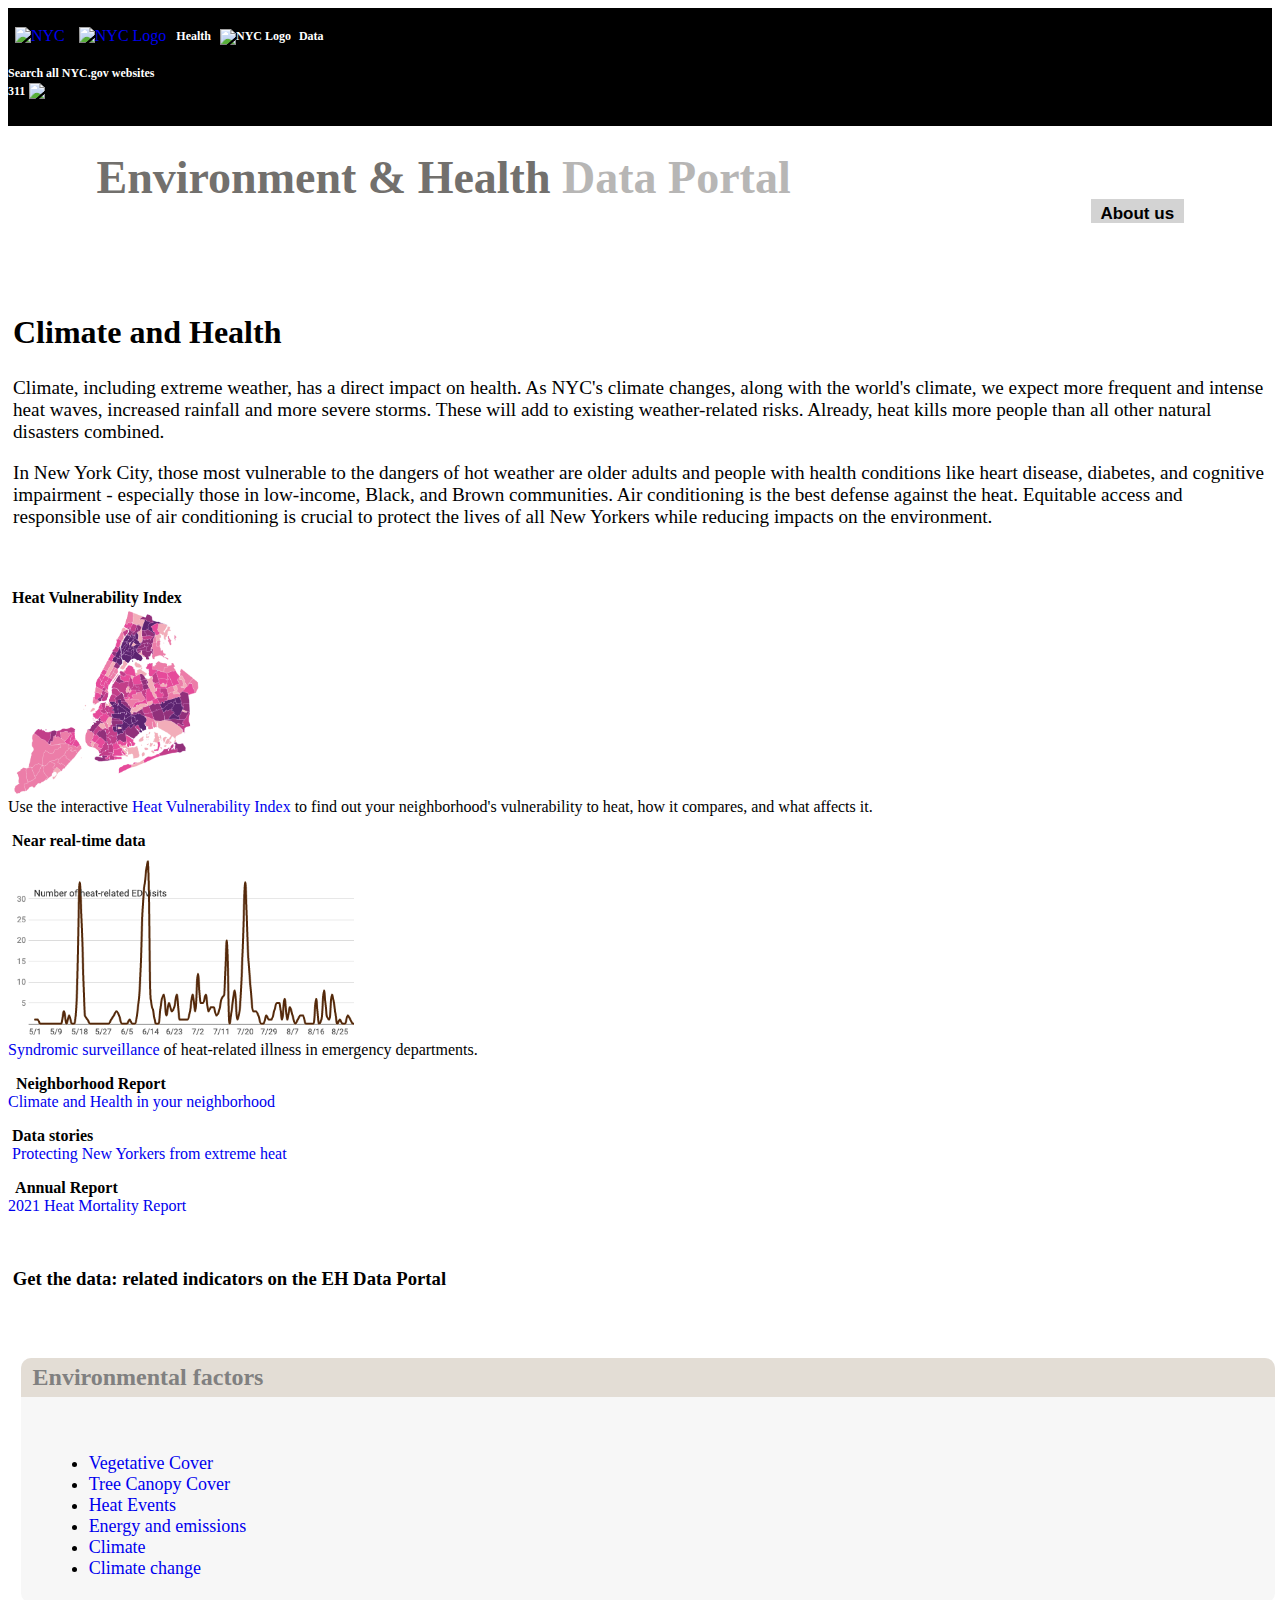
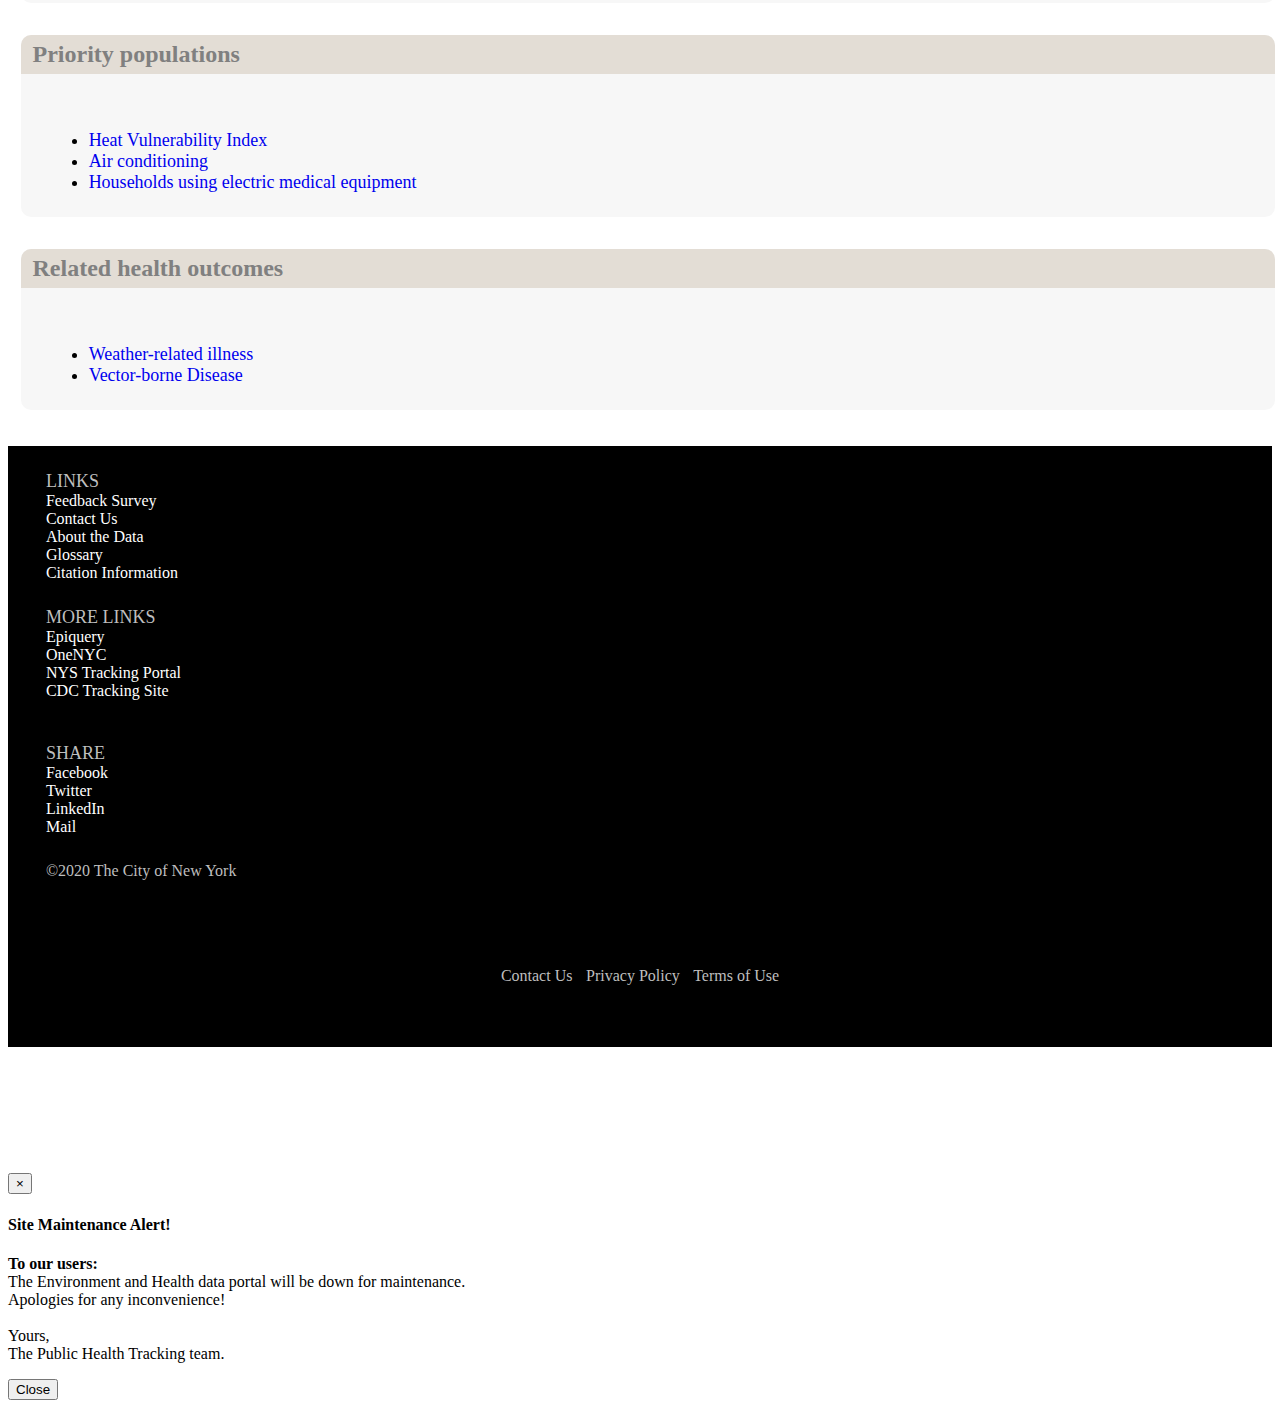
==== commit 85101f9d: "Update Heat hub page" ====
--- a/index.html
+++ b/index.html
@@ -782,6 +782,19 @@
                             </li>
                         </ul>
 
+                        <ul class="list-group list-group-flush">
+
+                           
+                            <li class="list-group-item"><strong><i class="fas fa-map-marked-alt"></i>&nbsp; Annual Report</strong></li>
+
+                           
+                            <li class="list-group-item">
+                                <a href="https://nyc-ehs.net/nyccas2021/web/report/7">2021 Heat Mortality Report</a><br>
+                               
+
+                            </li>
+                        </ul>
+
 
 
 
@@ -837,7 +850,7 @@
                     <div class="col-lg-4 col-md-6 col-sm-12" style="padding-right: 10px;">
                         <div class="tile" style="width: 100%; color: black; background-color:#f7f7f7;margin-left:1%;padding-left:0%;padding-right:0%;padding-top:0px;border-radius:10px;border-radius:10px;">
                                 <div style="background-color:#e3ddd5;border-top-right-radius:10px;border-top-left-radius:10px;">
-                                    <h4 class="title" style="color:gray; width: 100%; padding: 6px;font-size:24px"><i class="fas fa-chart-bar"></i>&nbsp;Vulnerable populations                          
+                                    <h4 class="title" style="color:gray; width: 100%; padding: 6px;font-size:24px"><i class="fas fa-chart-bar"></i>&nbsp;Priority populations                          
                               </h4>                                             
                                 </div>                                                 
                             
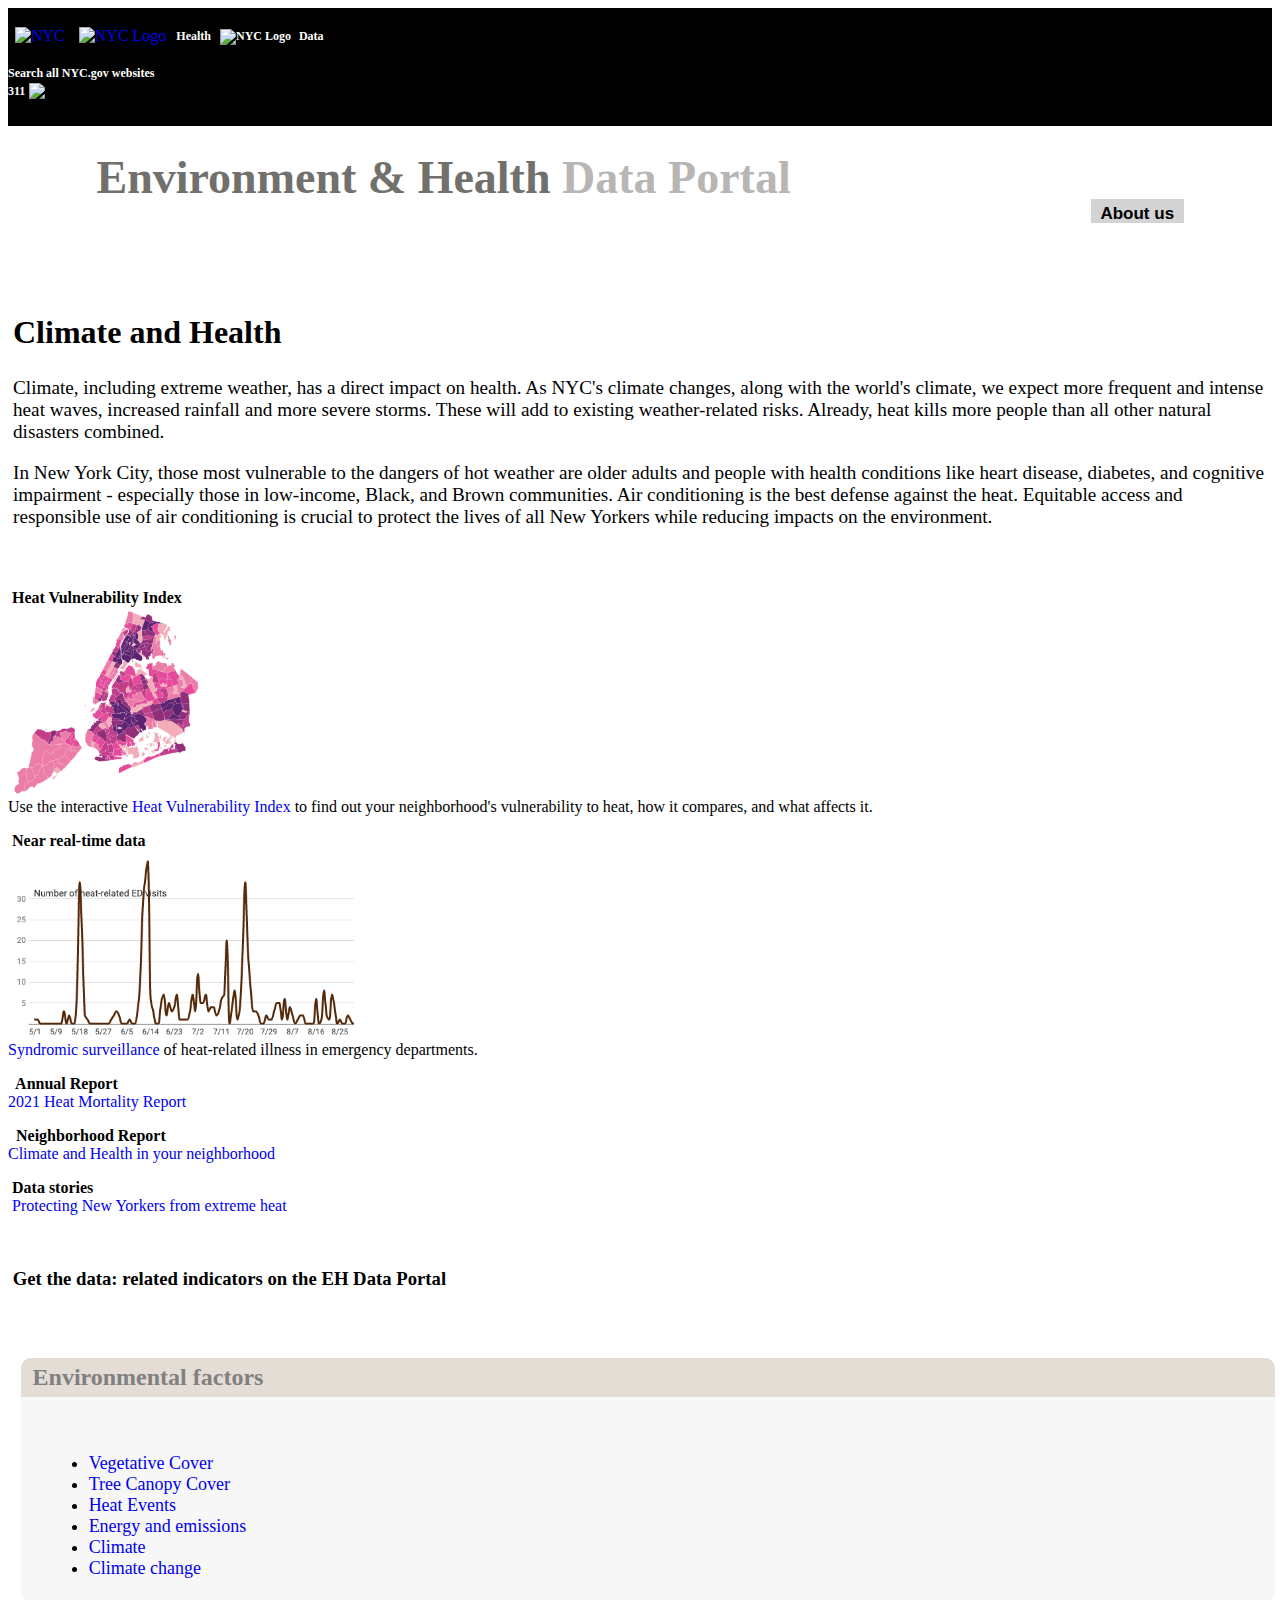
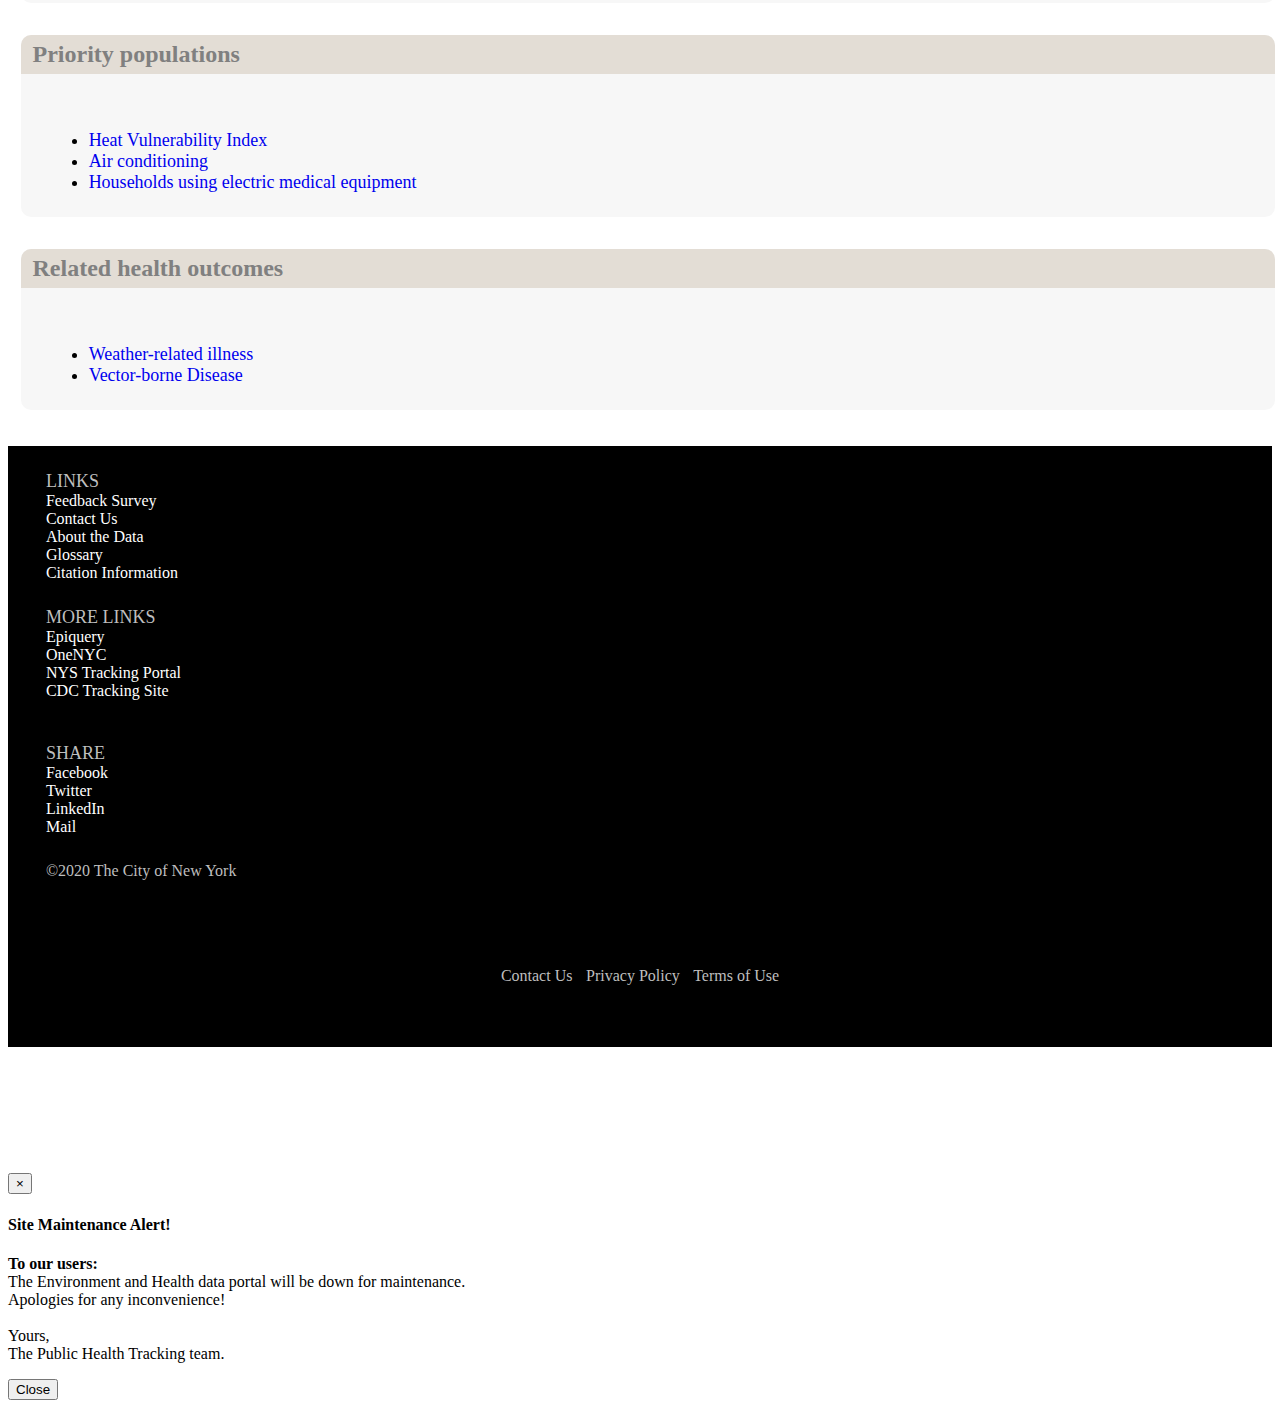
==== commit bff94de5: "Update index.html" ====
--- a/index.html
+++ b/index.html
@@ -765,6 +765,19 @@
                         <ul class="list-group list-group-flush">
 
                            
+                            <li class="list-group-item"><strong><i class="fas fa-book"></i>&nbsp; Annual Report</strong></li>
+
+                           
+                            <li class="list-group-item">
+                                <a href="https://nyc-ehs.net/nyccas2021/web/report/7">2021 Heat Mortality Report</a><br>
+                               
+
+                            </li>
+                        </ul>
+
+                        <ul class="list-group list-group-flush">
+
+                           
                             <li class="list-group-item"><strong><i class="fas fa-map-marked-alt"></i>&nbsp; Neighborhood Report</strong></li>
 
                            
@@ -782,18 +795,7 @@
                             </li>
                         </ul>
 
-                        <ul class="list-group list-group-flush">
-
-                           
-                            <li class="list-group-item"><strong><i class="fas fa-map-marked-alt"></i>&nbsp; Annual Report</strong></li>
-
-                           
-                            <li class="list-group-item">
-                                <a href="https://nyc-ehs.net/nyccas2021/web/report/7">2021 Heat Mortality Report</a><br>
-                               
-
-                            </li>
-                        </ul>
+
 
 
 
